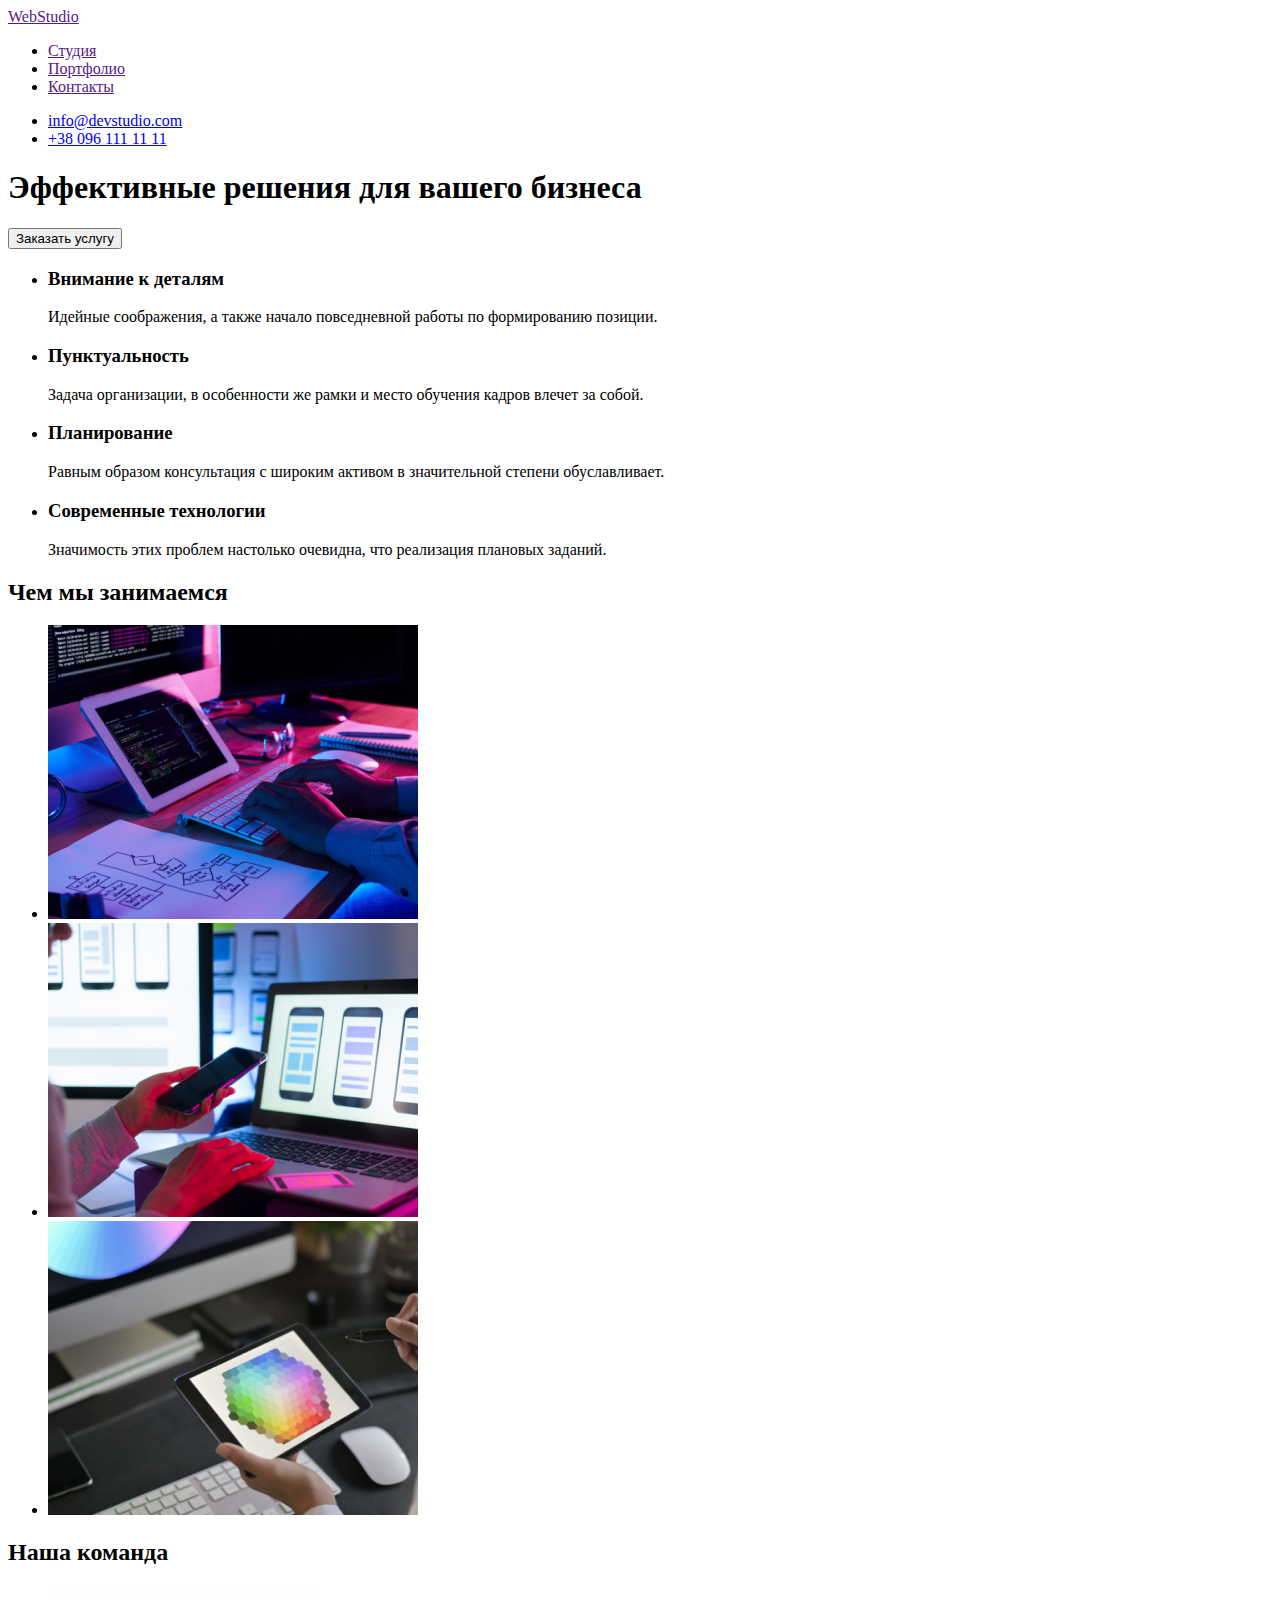
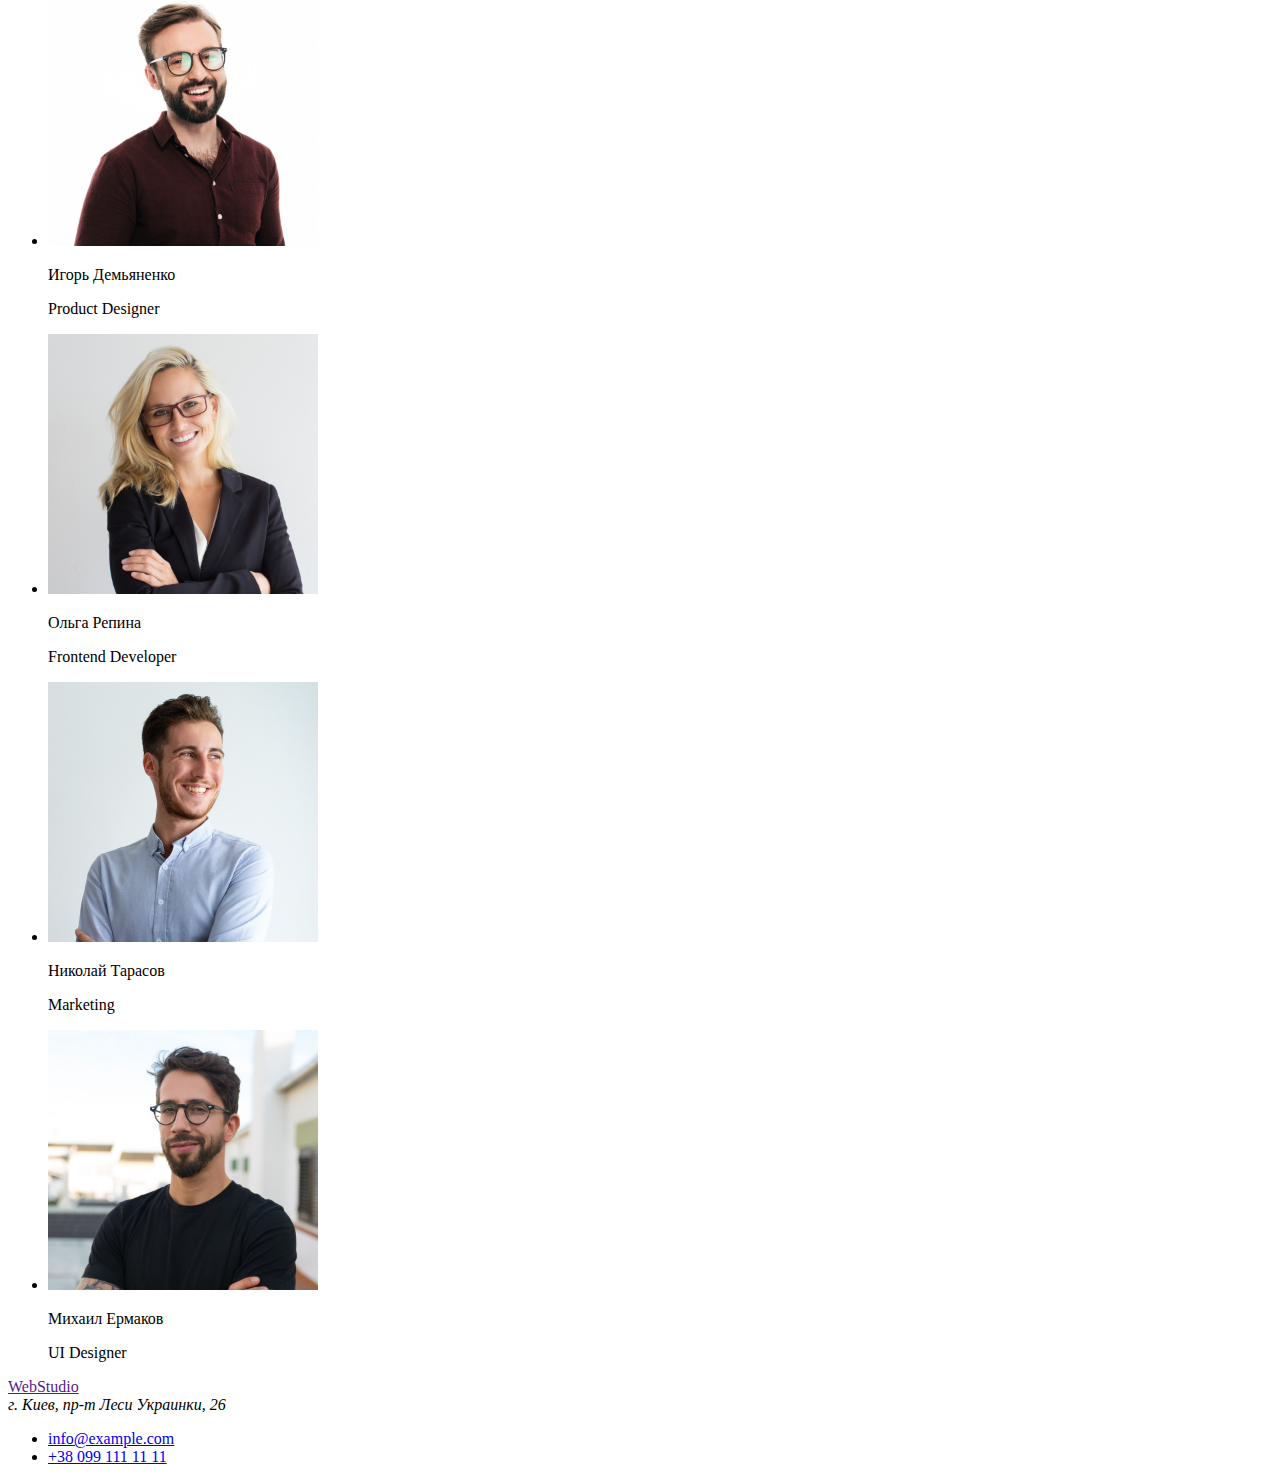
==== index.html @ aa366bfd "Initial commit" ====
<!DOCTYPE html>
<html lang="en">
<head>
    <meta charset="UTF-8">
    <meta http-equiv="X-UA-Compatible" content="IE=edge">
    <meta name="viewport" content="width=device-width, initial-scale=1.0">
    <title>Document</title>
</head>
<body>
    <header>
        <nav>
           <a href="">WebStudio</a>
           <ul>
            <li><a href="">Студия</a></li>
            <li><a href="">Портфолио</a></li>
            <li><a href="">Контакты</a></li>
           </ul> 
        </nav>
        <ul>
            <li><a href="mailto:info@devstudio.com">info@devstudio.com</a></li>
            <li><a href="tel:+38 096 111 11 11">+38 096 111 11 11</a></li>
        </ul>
    </header>
    <main>
        <section>
            <h1>Эффективные решения для вашего бизнеса</h1>
            <button type="button">Заказать услугу</button>
        </section>
        <section>
            <ul>
                <li>
                    <h3>Внимание к деталям</h3>
                    <p>Идейные соображения, а также начало повседневной работы по формированию позиции.</p>
                </li>
                <li>
                    <h3>Пунктуальность</h3>
                    <p>Задача организации, в особенности же рамки и место обучения кадров влечет за собой.</p>
                </li>
                <li>
                    <h3>Планирование</h3>
                    <p>Равным образом консультация с широким активом в значительной степени обуславливает.</p>
                </li>
                <li>
                    <h3>Современные технологии</h3>
                    <p>Значимость этих проблем настолько очевидна, что реализация плановых заданий.</p>
                </li>
            </ul>
        </section>
        <section>
            <h2>Чем мы занимаемся</h2>
            <ul>
                <li>
                    <img src="images\box 1.jpg"
                    alt="техника на столе "
                    width="370">
                </li>
                <li>
                    <img src="images\box 2.jpg"
                    alt="телефон в руке "
                    width="370">
                </li>
                <li>
                    <img src="images\box 3.jpg"
                    alt="Планшет в руках"
                    width="370">
                </li>
            </ul>
        </section>
        <section>
            <h2>Наша команда</h2>
            <ul>
                <li>
                    <img src="images\img.jpg"
                    alt="парень в красной рубашке"
                    width="270">
                    <p>Игорь Демьяненко</p>
                    <P>Product Designer</P>
                </li>
                <li>
                    <img src="images\img (1).jpg"
                    alt="портрет девушки"
                    width="270">
                    <p>Ольга Репина</p>
                    <p>Frontend Developer</p>
                </li>
                <li>
                    <img src="images\img (2).jpg"
                    alt="парень в белой рубашке"
                    width="270">
                    <p>Николай Тарасов</p>
                    <p>Marketing</p>
                </li>
                <li>
                    <img src="images\img (3).jpg"
                    alt="парень в черной футболке"
                    width="270">
                    <p>Михаил Ермаков</p>
                    <p>UI Designer</p>
                </li>
            </ul>
        </section>
    </main>
    <footer>
        <a href="">WebStudio</a>
        <address>г. Киев, пр-т Леси Украинки, 26</address>
        <ul>
            <li><a href="mailto:info@example.com">info@example.com</a></li>
            <li><a href="tel:+38 099 111 11 11">+38 099 111 11 11</a></li>
        </ul>

    </footer>
</body>
</html>
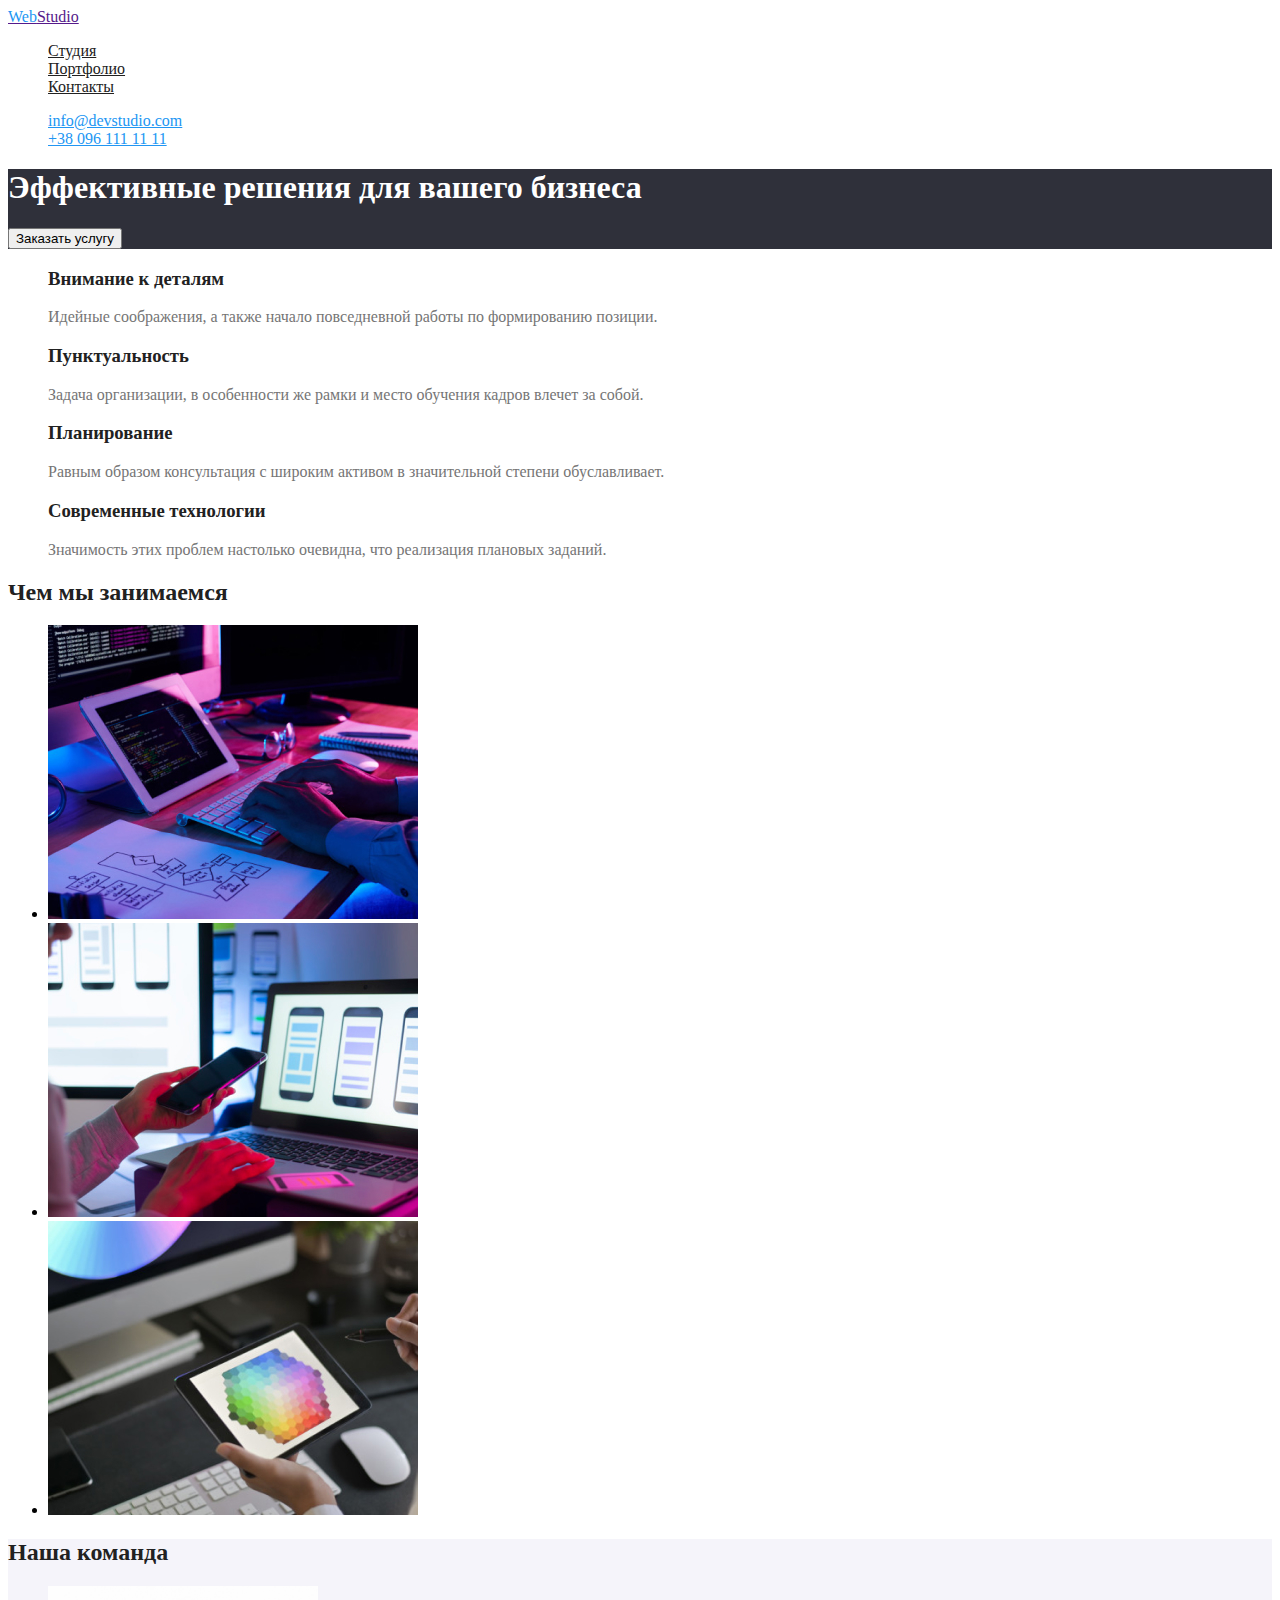
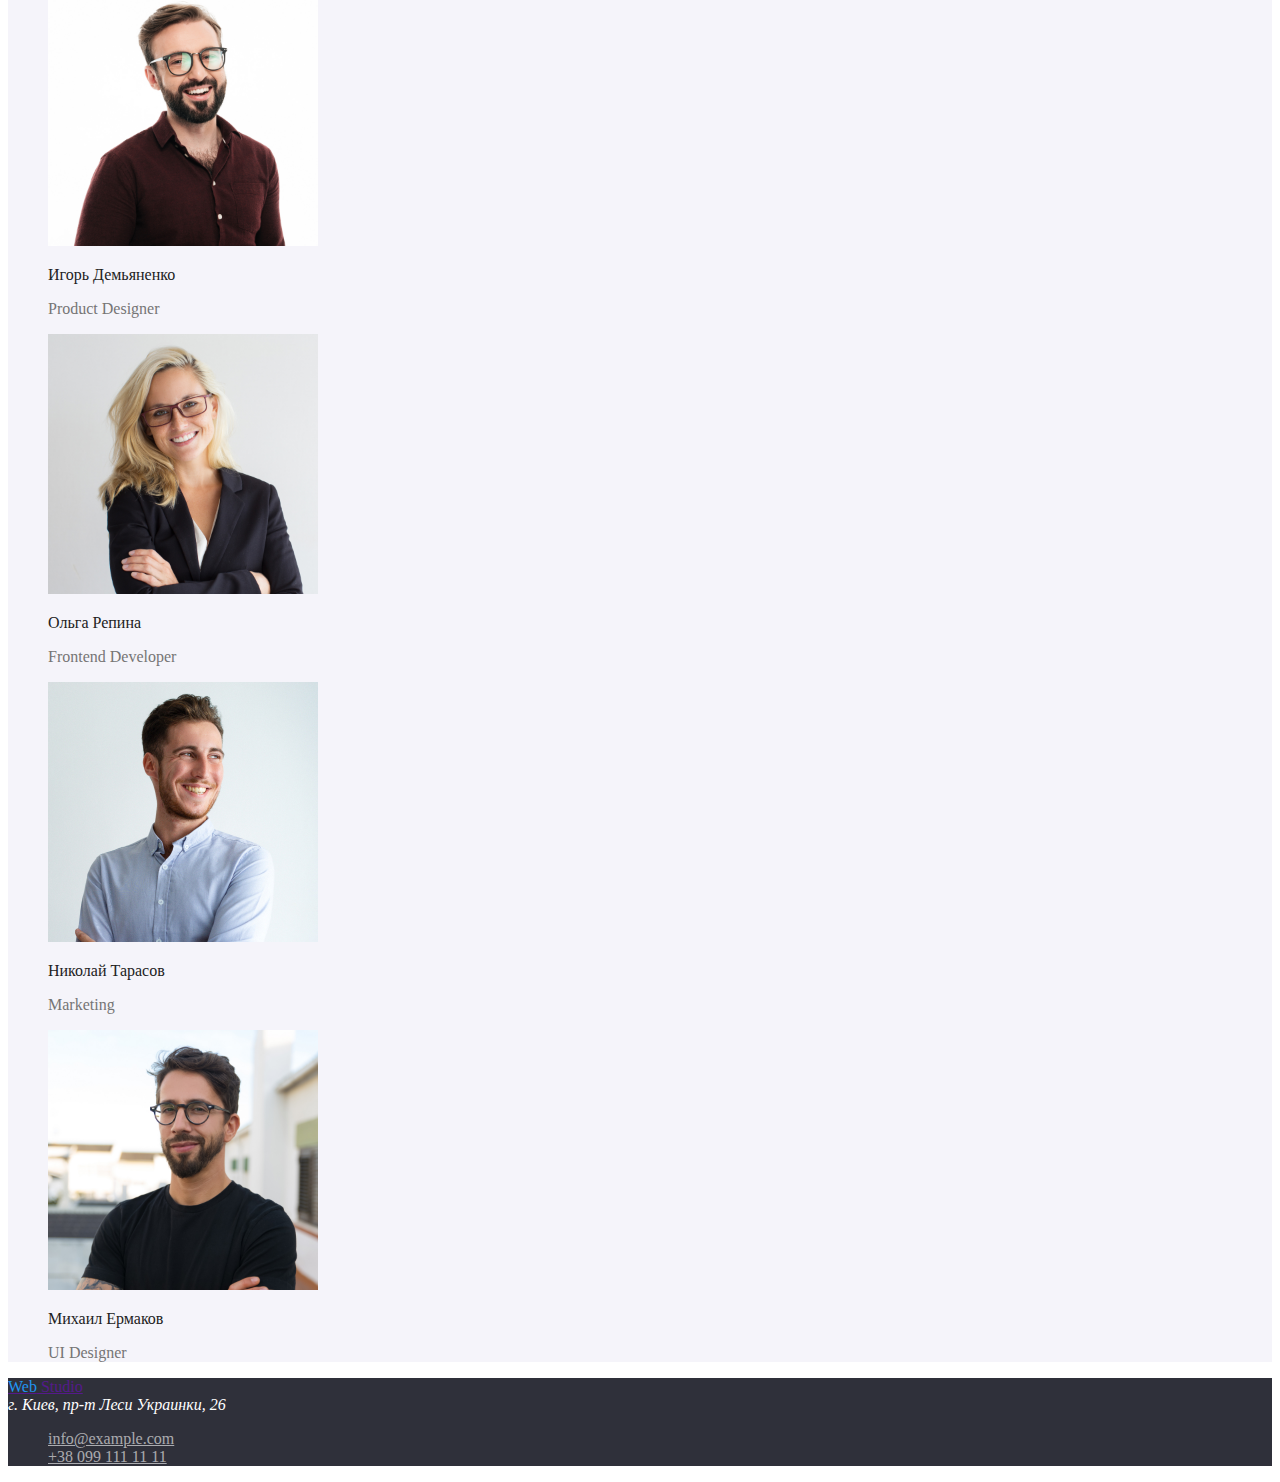
==== commit b10f0c69: "разметка цвета" ====
--- a/index.html
+++ b/index.html
@@ -5,49 +5,55 @@
     <meta http-equiv="X-UA-Compatible" content="IE=edge">
     <meta name="viewport" content="width=device-width, initial-scale=1.0">
     <title>Document</title>
+    <link rel="stylesheet" href="css\styles.css"/>
 </head>
 <body>
-    <header>
+    <header >
+        <!-- навигация страницы -->
         <nav>
-           <a href="">WebStudio</a>
-           <ul>
-            <li><a href="">Студия</a></li>
-            <li><a href="">Портфолио</a></li>
-            <li><a href="">Контакты</a></li>
+           <a href="" ><span class="logo">Web</span>Studio </a>
+           <ul class="site-nav list">
+               <li><a href="" class="link">Студия</a></li>
+               <li><a href="portfolio.html" class="link">Портфолио</a></li>
+               <li><a href="" class="link">Контакты</a></li>
            </ul> 
         </nav>
-        <ul>
-            <li><a href="mailto:info@devstudio.com">info@devstudio.com</a></li>
-            <li><a href="tel:+38 096 111 11 11">+38 096 111 11 11</a></li>
+        <!-- контакты -->
+        <ul class="contact-nav list">
+            <li><a href="mailto:info@devstudio.com" class="link">info@devstudio.com</a></li>
+            <li><a href="tel:+38 096 111 11 11" class="link">+38 096 111 11 11</a></li>
         </ul>
     </header>
     <main>
-        <section>
-            <h1>Эффективные решения для вашего бизнеса</h1>
+        <!-- герой -->
+        <section class="hero">
+            <h1 class="hero-title">Эффективные решения для вашего бизнеса</h1>
             <button type="button">Заказать услугу</button>
         </section>
+        <!-- qualities and skills -->
         <section>
-            <ul>
+            <ul class="list">
                 <li>
-                    <h3>Внимание к деталям</h3>
-                    <p>Идейные соображения, а также начало повседневной работы по формированию позиции.</p>
+                    <h3 class="details-title">Внимание к деталям</h3>
+                    <p class="details-text">Идейные соображения, а также начало повседневной работы по формированию позиции.</p>
                 </li>
                 <li>
-                    <h3>Пунктуальность</h3>
-                    <p>Задача организации, в особенности же рамки и место обучения кадров влечет за собой.</p>
+                    <h3 class="punctuality-title">Пунктуальность</h3>
+                    <p class="punctuality-text">Задача организации, в особенности же рамки и место обучения кадров влечет за собой.</p>
                 </li>
                 <li>
-                    <h3>Планирование</h3>
-                    <p>Равным образом консультация с широким активом в значительной степени обуславливает.</p>
+                    <h3 class="planning-title">Планирование</h3>
+                    <p class="planning-text">Равным образом консультация с широким активом в значительной степени обуславливает.</p>
                 </li>
                 <li>
-                    <h3>Современные технологии</h3>
-                    <p>Значимость этих проблем настолько очевидна, что реализация плановых заданий.</p>
+                    <h3 class="technologies-title">Современные технологии</h3>
+                    <p class="technologies-text">Значимость этих проблем настолько очевидна, что реализация плановых заданий.</p>
                 </li>
             </ul>
         </section>
+        <!-- Чем мы занимаемся -->
         <section>
-            <h2>Чем мы занимаемся</h2>
+            <h2 class="services-title">Чем мы занимаемся</h2>
             <ul>
                 <li>
                     <img src="images\box 1.jpg"
@@ -66,46 +72,48 @@
                 </li>
             </ul>
         </section>
-        <section>
-            <h2>Наша команда</h2>
-            <ul>
+        <!-- команда -->
+        <section class="team">
+            <h2 class="team-title">Наша команда</h2>
+            <ul class="list">
                 <li>
                     <img src="images\img.jpg"
                     alt="парень в красной рубашке"
                     width="270">
-                    <p>Игорь Демьяненко</p>
-                    <P>Product Designer</P>
+                    <p class="team-demyanenko">Игорь Демьяненко</p>
+                    <P class="team-demyanenko-position">Product Designer</P>
                 </li>
                 <li>
                     <img src="images\img (1).jpg"
                     alt="портрет девушки"
                     width="270">
-                    <p>Ольга Репина</p>
-                    <p>Frontend Developer</p>
+                    <p class="team-repin">Ольга Репина</p>
+                    <p class="team-repin-position">Frontend Developer</p>
                 </li>
                 <li>
                     <img src="images\img (2).jpg"
                     alt="парень в белой рубашке"
                     width="270">
-                    <p>Николай Тарасов</p>
-                    <p>Marketing</p>
+                    <p class="team-tarasov">Николай Тарасов</p>
+                    <p class="team-tarasov-position">Marketing</p>
                 </li>
                 <li>
                     <img src="images\img (3).jpg"
                     alt="парень в черной футболке"
                     width="270">
-                    <p>Михаил Ермаков</p>
-                    <p>UI Designer</p>
+                    <p class="team-ermakov">Михаил Ермаков</p>
+                    <p class="team-ermakov-position">UI Designer</p>
                 </li>
             </ul>
         </section>
     </main>
-    <footer>
-        <a href="">WebStudio</a>
-        <address>г. Киев, пр-т Леси Украинки, 26</address>
-        <ul>
-            <li><a href="mailto:info@example.com">info@example.com</a></li>
-            <li><a href="tel:+38 099 111 11 11">+38 099 111 11 11</a></li>
+    <!-- подвал -->
+    <footer class="footer">
+        <a href=""><span class="logo">Web</span> Studio</a>
+        <address class="address">г. Киев, пр-т Леси Украинки, 26</address>
+        <ul class="footer-contact list">
+            <li><a href="mailto:info@example.com" class="footer-contact-link">info@example.com</a></li>
+            <li><a href="tel:+38 099 111 11 11" class="footer-contact-link">+38 099 111 11 11</a></li>
         </ul>
 
     </footer>
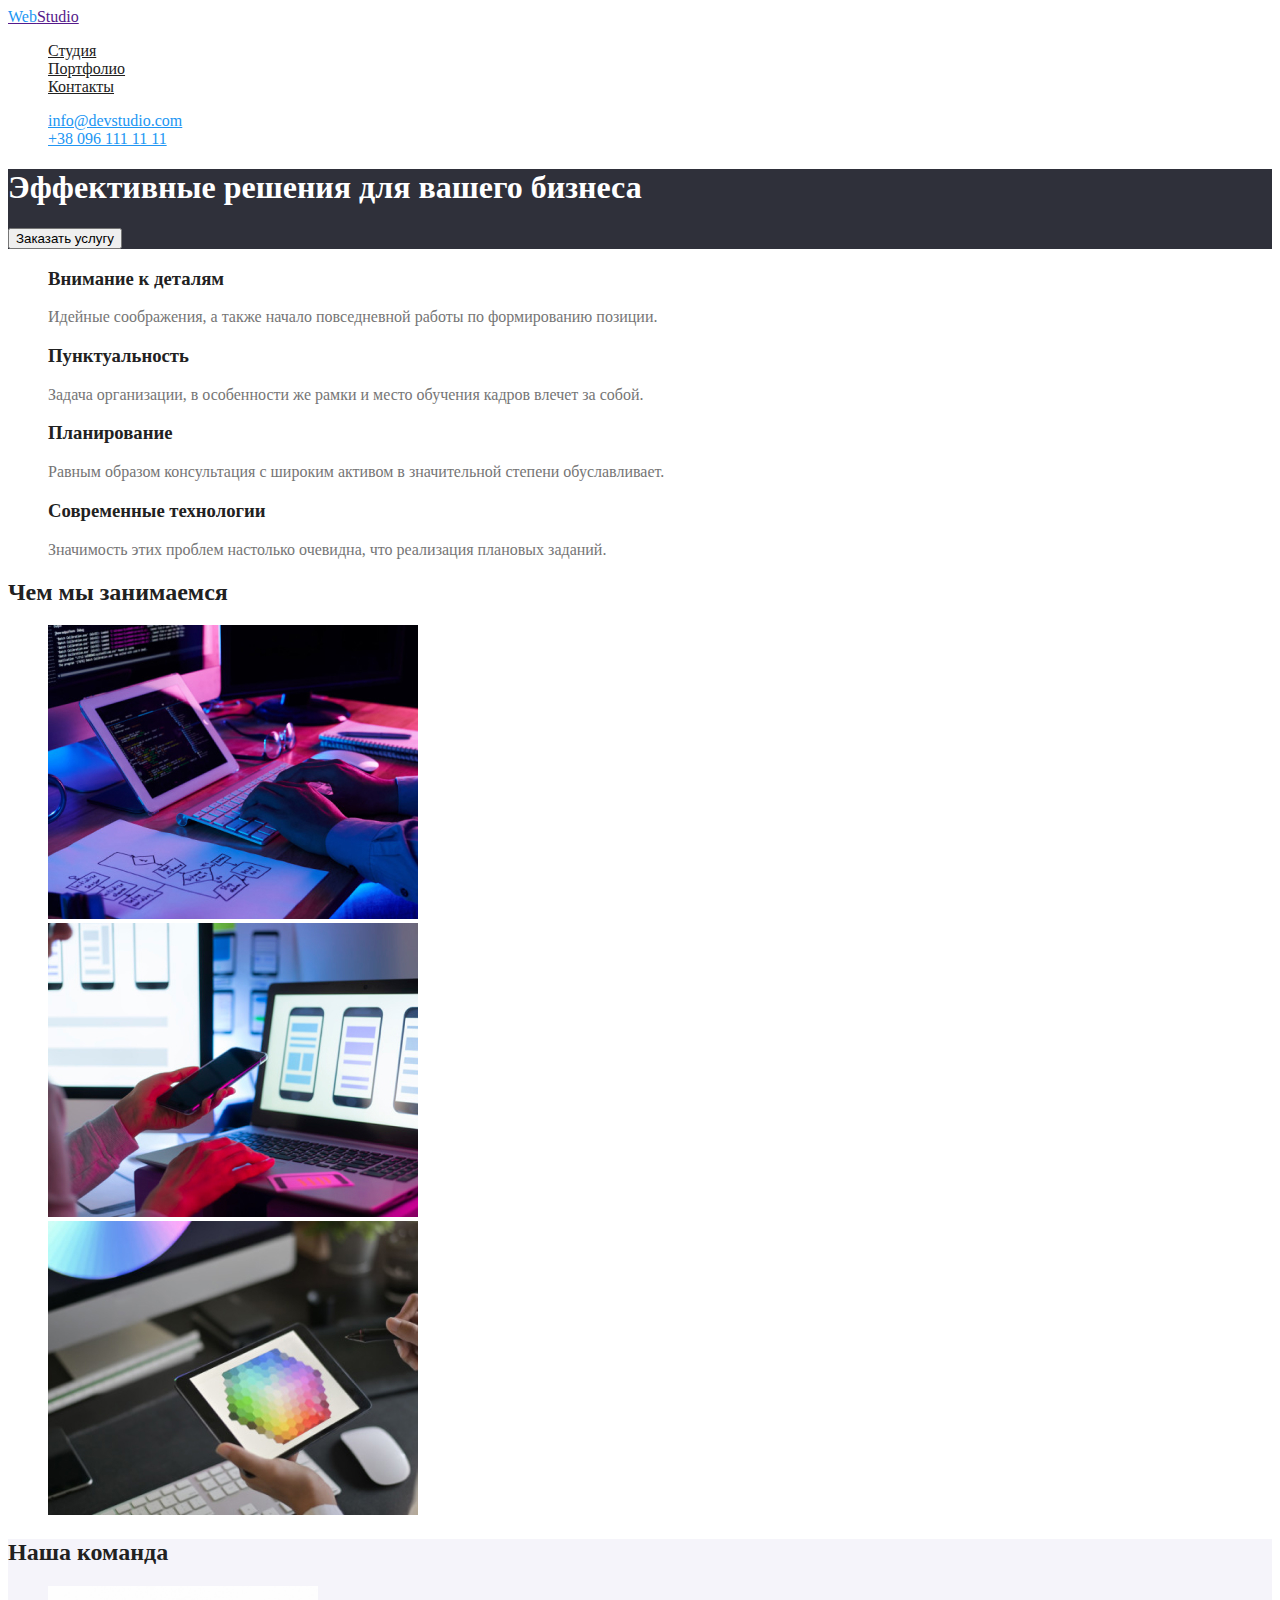
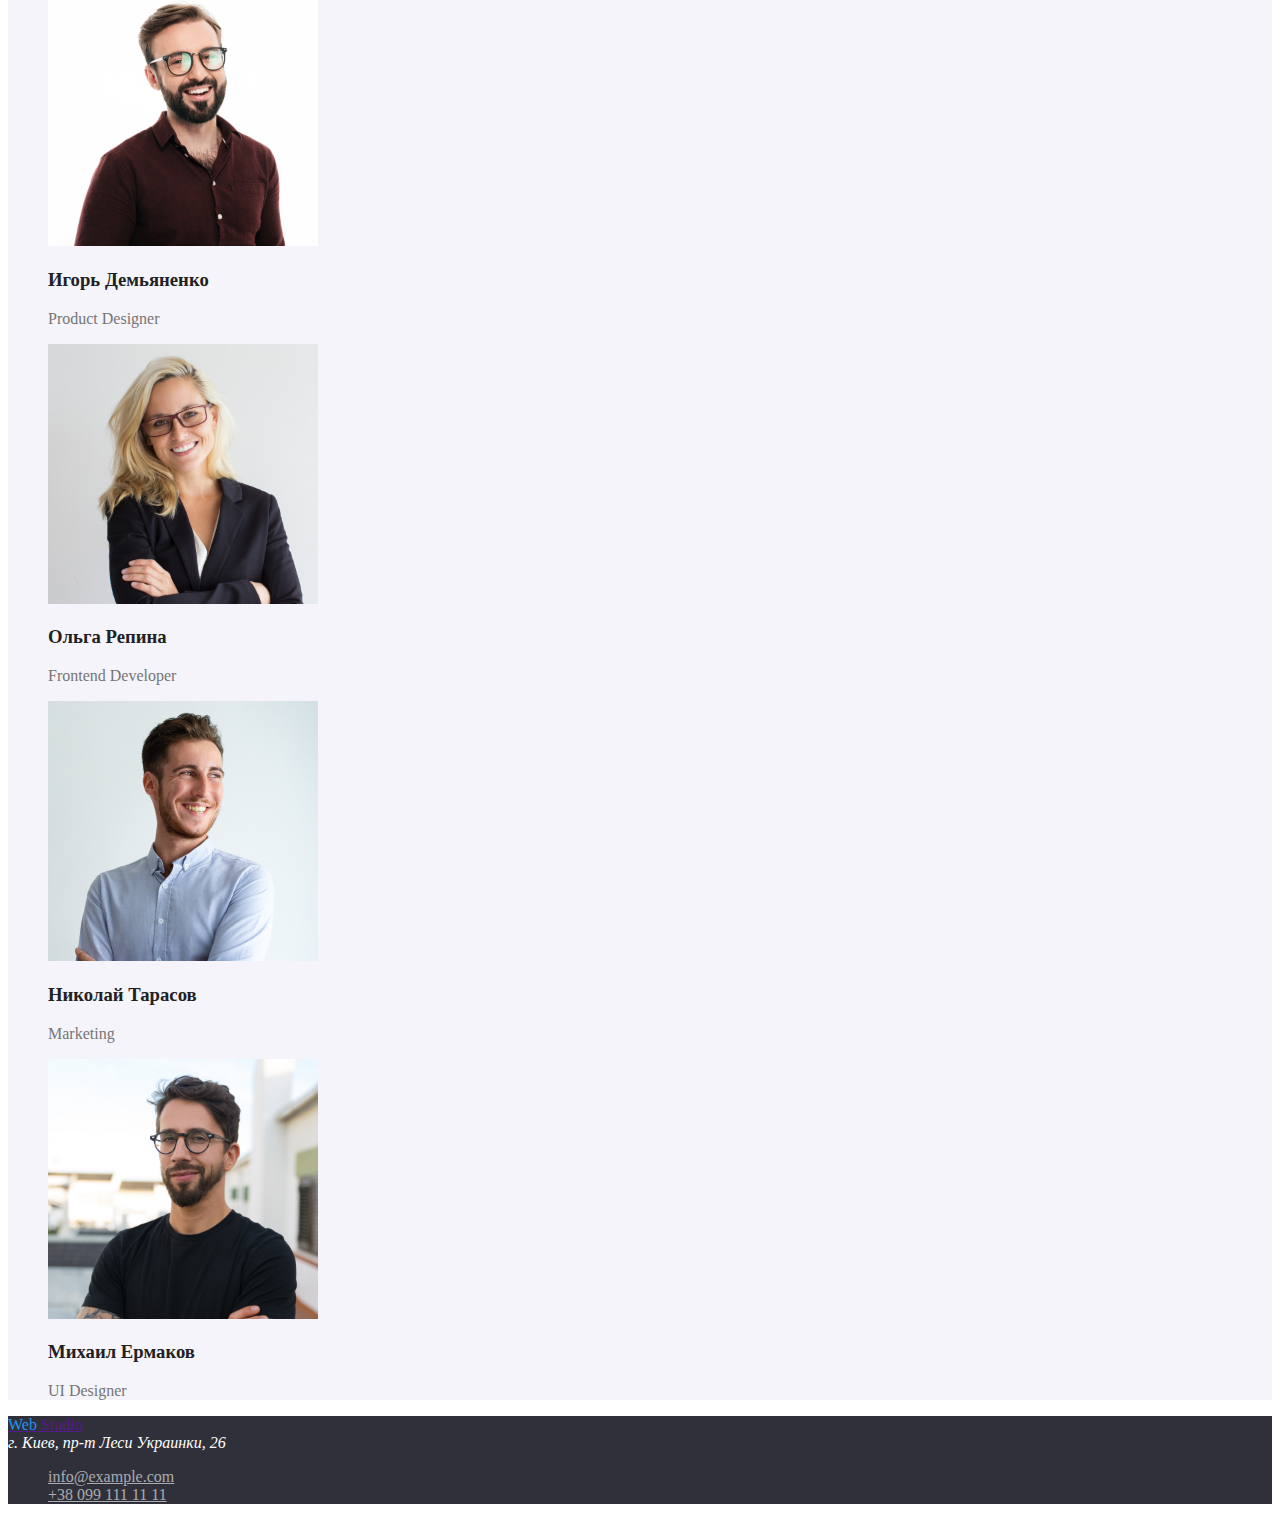
==== commit b335bd63: "доработка" ====
--- a/index.html
+++ b/index.html
@@ -5,7 +5,7 @@
     <meta http-equiv="X-UA-Compatible" content="IE=edge">
     <meta name="viewport" content="width=device-width, initial-scale=1.0">
     <title>Document</title>
-    <link rel="stylesheet" href="css\styles.css"/>
+    <link rel="stylesheet" href="./css/styles.css"/>
 </head>
 <body>
     <header >
@@ -14,7 +14,7 @@
            <a href="" ><span class="logo">Web</span>Studio </a>
            <ul class="site-nav list">
                <li><a href="" class="link">Студия</a></li>
-               <li><a href="portfolio.html" class="link">Портфолио</a></li>
+               <li><a href="./portfolio.html" class="link">Портфолио</a></li>
                <li><a href="" class="link">Контакты</a></li>
            </ul> 
         </nav>
@@ -54,7 +54,7 @@
         <!-- Чем мы занимаемся -->
         <section>
             <h2 class="services-title">Чем мы занимаемся</h2>
-            <ul>
+            <ul class="list">
                 <li>
                     <img src="images\box 1.jpg"
                     alt="техника на столе "
@@ -80,28 +80,28 @@
                     <img src="images\img.jpg"
                     alt="парень в красной рубашке"
                     width="270">
-                    <p class="team-demyanenko">Игорь Демьяненко</p>
+                    <h3 class="team-demyanenko">Игорь Демьяненко</h3>
                     <P class="team-demyanenko-position">Product Designer</P>
                 </li>
                 <li>
                     <img src="images\img (1).jpg"
                     alt="портрет девушки"
                     width="270">
-                    <p class="team-repin">Ольга Репина</p>
+                    <h3 class="team-repin">Ольга Репина</h3>
                     <p class="team-repin-position">Frontend Developer</p>
                 </li>
                 <li>
                     <img src="images\img (2).jpg"
                     alt="парень в белой рубашке"
                     width="270">
-                    <p class="team-tarasov">Николай Тарасов</p>
+                    <h3 class="team-tarasov">Николай Тарасов</h3>
                     <p class="team-tarasov-position">Marketing</p>
                 </li>
                 <li>
                     <img src="images\img (3).jpg"
                     alt="парень в черной футболке"
                     width="270">
-                    <p class="team-ermakov">Михаил Ермаков</p>
+                    <h3 class="team-ermakov">Михаил Ермаков</h3>
                     <p class="team-ermakov-position">UI Designer</p>
                 </li>
             </ul>
--- a/css/styles.css
+++ b/css/styles.css
@@ -0,0 +1,136 @@
+:root{
+    --main-background-color:#ffffff;
+    --header-footer-background-color :#2f303a;
+    --secondary-background-color:#f5f4fa;
+    --primary-text-color:#757575;
+    --heading-main-color:#212121;
+    --link-color:#2196f3;
+    --footer-contact-color:rgba(255, 255, 255, 0.6);
+}
+
+
+.list{
+    list-style: none;
+}
+body{
+    background-color:var(--main-background-color);
+}
+/* шапка */
+.logo{
+    color:var(--link-color);
+}
+/* навигация */
+.site-nav .link{
+   color:var(--heading-main-color);
+}
+.site-nav .link:hover,
+.site-nav .link:focus{
+    color:var(--link-color);
+}
+
+/* контакты */
+.contact-nav .link{
+    color:var(--link-color);
+}
+.contact-nav .link:hover,
+.contact-nav .link:focus{
+    color:var(--heading-main-color);
+}
+/* hero */
+.hero{
+    background:var(--header-footer-background-color);
+}
+.hero-title{
+    color:var(--main-background-color);
+}
+/* qualities and skills */
+.details-title{
+    color:var(--heading-main-color);
+
+}
+.details-text{
+    color:var(--primary-text-color);
+}
+/* punctuality */
+.punctuality-title{
+    color:var(--heading-main-color);
+
+}
+.punctuality-text{
+    color: var(--primary-text-color);
+}
+/* planning */
+.planning-title{
+    color:var(--heading-main-color);
+
+}
+.planning-text{
+    color:var(--primary-text-color);
+}
+/* technologies */
+.technologies-title{
+    color:var(--heading-main-color);
+
+}
+.technologies-text{
+    color:var(--primary-text-color);
+}
+/* Чем мы занимаемс */
+.services-title{
+    color:var(--heading-main-color);
+}
+/* команда */
+.team{
+    background:var(--secondary-background-color);
+}
+.team-title{
+    color:var(--heading-main-color);
+}
+.team-demyanenko{
+    color:var(--heading-main-color);
+}
+.team-demyanenko-position{
+    color:var(--primary-text-color);
+}
+.team-repin{
+    color:var(--heading-main-color);
+}
+.team-repin-position{
+    color:var(--primary-text-color);
+}
+.team-tarasov{
+    color:var(--heading-main-color);
+}
+.team-tarasov-position{
+    color:var(--primary-text-color);
+}
+.team-ermakov{
+    color:var(--heading-main-color);
+}
+.team-ermakov-position{
+    color:var(--primary-text-color);
+}
+/* footer */
+.footer{
+    background:var(--header-footer-background-color);
+}
+.address{
+    color:var(--main-background-color);
+}
+.footer-contact-link{
+    color:var(--footer-contact-color);
+}
+/* разделы портфолио  */
+.portfolio{
+    color:var(--heading-main-color);   
+}
+.portfolio .button:hover,
+.portfolio .button:focus{
+    color:var(--main-background-color);
+}
+.portfolio-title{
+    color:var(--heading-main-color);
+}
+.portfolio-text{
+    color:var(--primary-text-color);
+}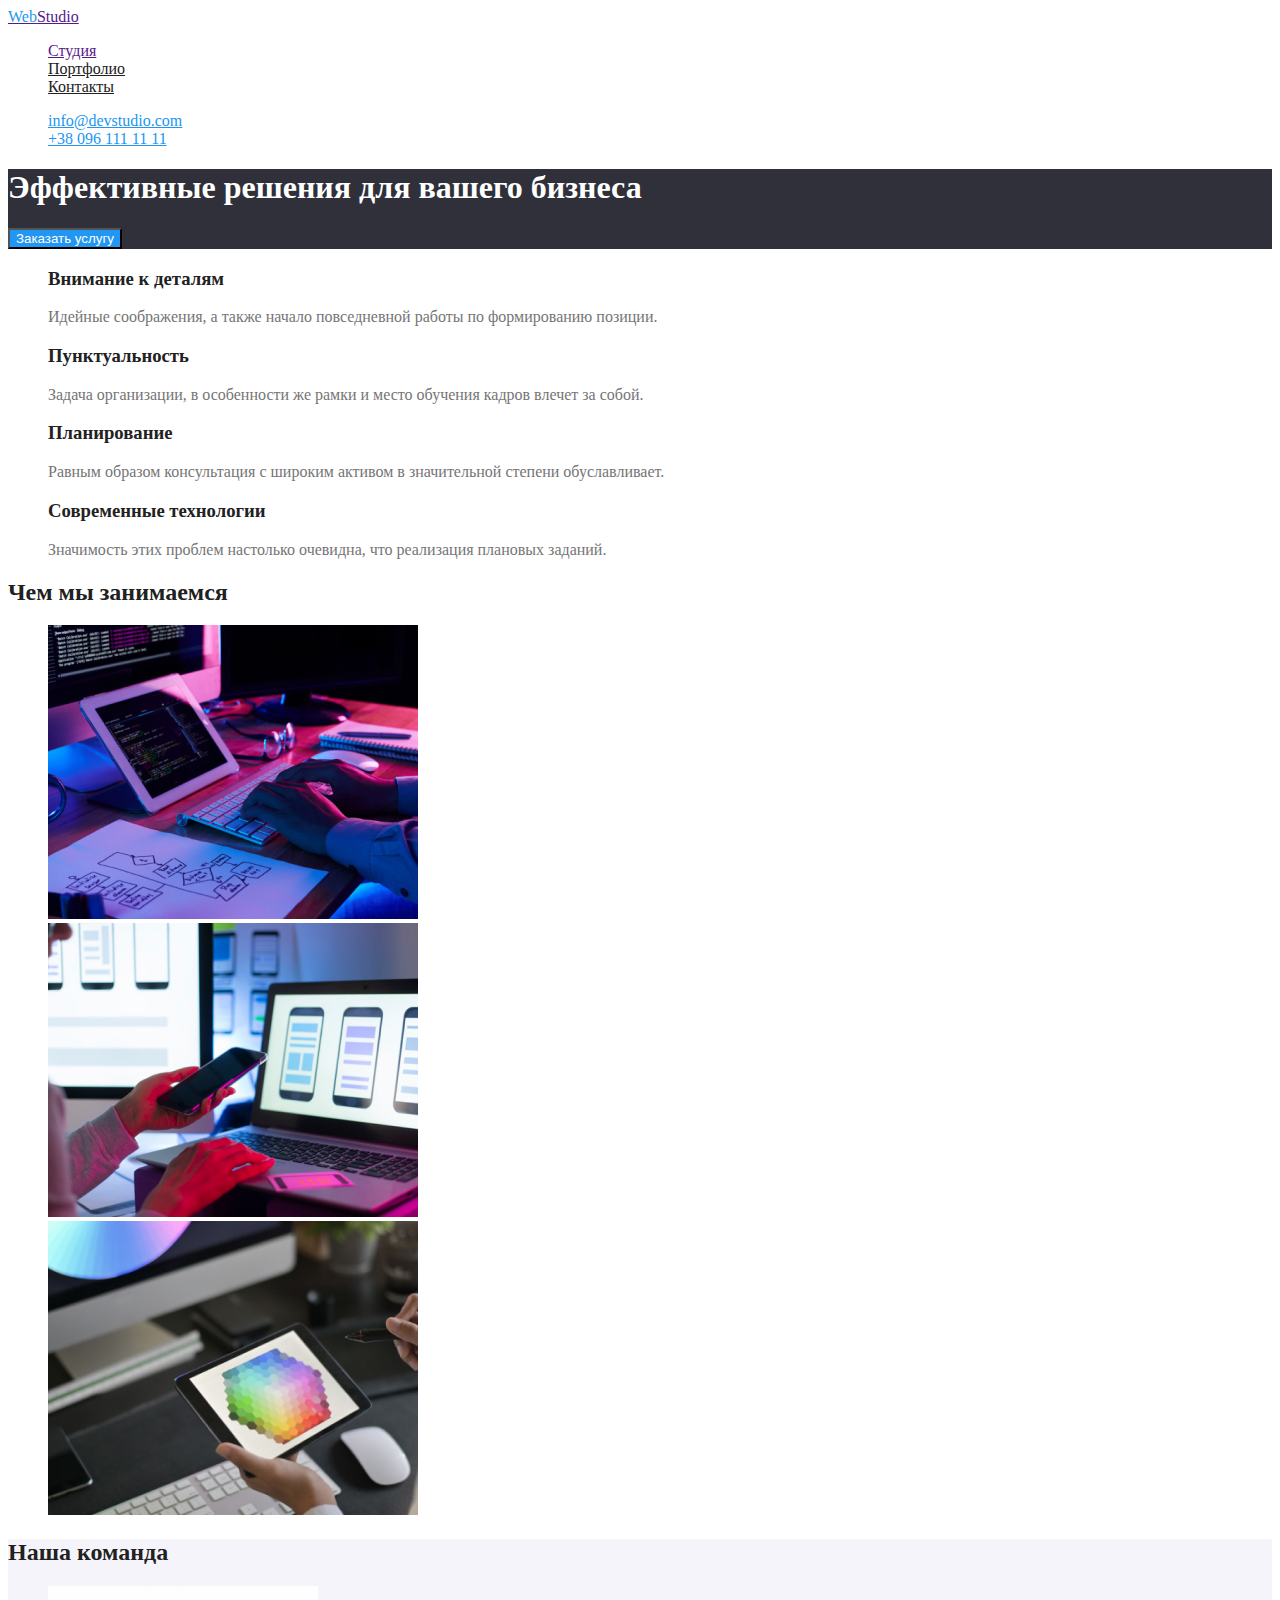
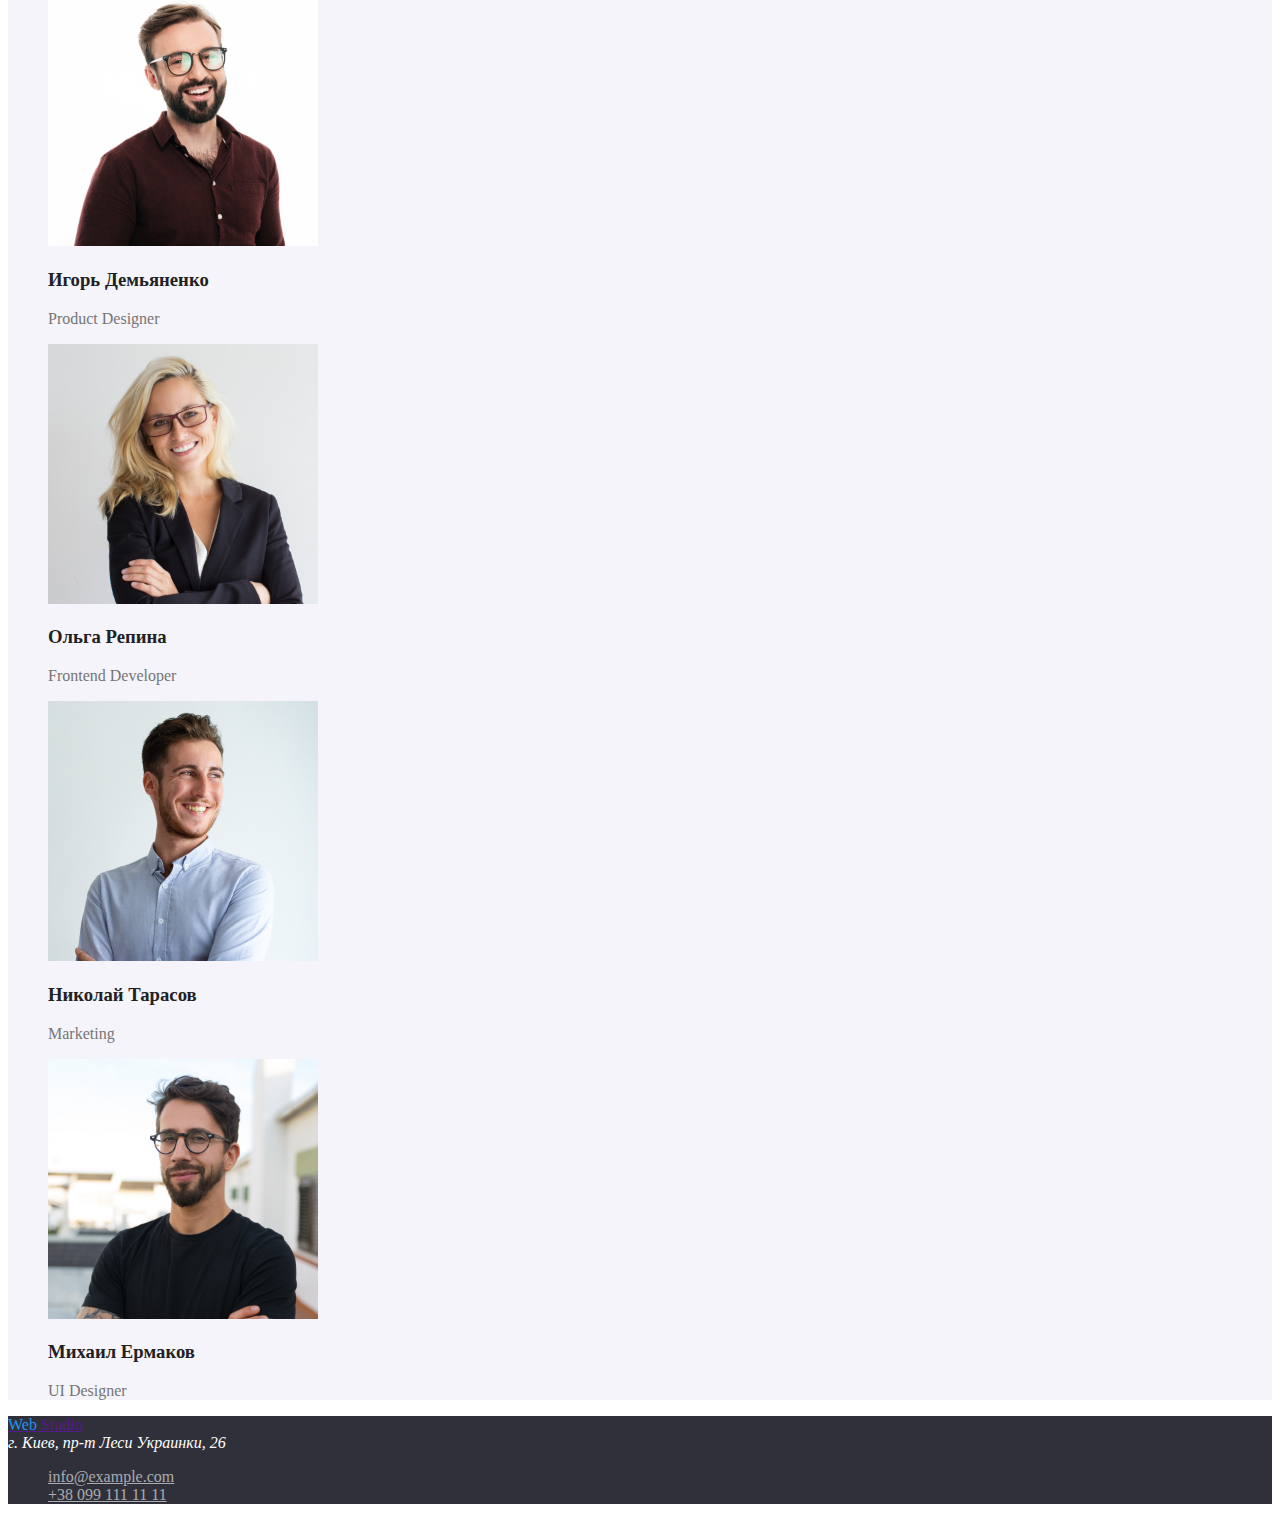
==== commit 50adfe09: "закончил разметку цвета" ====
--- a/index.html
+++ b/index.html
@@ -13,7 +13,7 @@
         <nav>
            <a href="" ><span class="logo">Web</span>Studio </a>
            <ul class="site-nav list">
-               <li><a href="" class="link">Студия</a></li>
+               <li><a href="" class="link-current">Студия</a></li>
                <li><a href="./portfolio.html" class="link">Портфолио</a></li>
                <li><a href="" class="link">Контакты</a></li>
            </ul> 
@@ -28,7 +28,7 @@
         <!-- герой -->
         <section class="hero">
             <h1 class="hero-title">Эффективные решения для вашего бизнеса</h1>
-            <button type="button">Заказать услугу</button>
+            <button type="button" class="button">Заказать услугу</button>
         </section>
         <!-- qualities and skills -->
         <section>
@@ -56,17 +56,17 @@
             <h2 class="services-title">Чем мы занимаемся</h2>
             <ul class="list">
                 <li>
-                    <img src="images\box 1.jpg"
+                    <img src="./images/box 1.jpg"
                     alt="техника на столе "
                     width="370">
                 </li>
                 <li>
-                    <img src="images\box 2.jpg"
+                    <img src="./images/box 2.jpg"
                     alt="телефон в руке "
                     width="370">
                 </li>
                 <li>
-                    <img src="images\box 3.jpg"
+                    <img src="./images/box 3.jpg"
                     alt="Планшет в руках"
                     width="370">
                 </li>
@@ -77,28 +77,28 @@
             <h2 class="team-title">Наша команда</h2>
             <ul class="list">
                 <li>
-                    <img src="images\img.jpg"
+                    <img src="./images/img.jpg"
                     alt="парень в красной рубашке"
                     width="270">
                     <h3 class="team-demyanenko">Игорь Демьяненко</h3>
                     <P class="team-demyanenko-position">Product Designer</P>
                 </li>
                 <li>
-                    <img src="images\img (1).jpg"
+                    <img src="./images/img (1).jpg"
                     alt="портрет девушки"
                     width="270">
                     <h3 class="team-repin">Ольга Репина</h3>
                     <p class="team-repin-position">Frontend Developer</p>
                 </li>
                 <li>
-                    <img src="images\img (2).jpg"
+                    <img src="./images/img (2).jpg"
                     alt="парень в белой рубашке"
                     width="270">
                     <h3 class="team-tarasov">Николай Тарасов</h3>
                     <p class="team-tarasov-position">Marketing</p>
                 </li>
                 <li>
-                    <img src="images\img (3).jpg"
+                    <img src="./images/img (3).jpg"
                     alt="парень в черной футболке"
                     width="270">
                     <h3 class="team-ermakov">Михаил Ермаков</h3>
--- a/css/styles.css
+++ b/css/styles.css
@@ -15,11 +15,13 @@
 body{
     background-color:var(--main-background-color);
 }
-/* шапка */
+
+/* logo */
 .logo{
     color:var(--link-color);
 }
-/* навигация */
+
+/* site-nav */
 .site-nav .link{
    color:var(--heading-main-color);
 }
@@ -27,8 +29,12 @@
 .site-nav .link:focus{
     color:var(--link-color);
 }
+.site-nav .link .current{
+    color: var(--link-color);
+}
 
-/* контакты */
+
+/* contact-nav */
 .contact-nav .link{
     color:var(--link-color);
 }
@@ -36,12 +42,17 @@
 .contact-nav .link:focus{
     color:var(--heading-main-color);
 }
+
 /* hero */
 .hero{
     background:var(--header-footer-background-color);
 }
 .hero-title{
     color:var(--main-background-color);
+}
+.button{
+    color: var(--main-background-color);
+    background-color: var(--link-color);
 }
 /* qualities and skills */
 .details-title{
@@ -75,11 +86,11 @@
 .technologies-text{
     color:var(--primary-text-color);
 }
-/* Чем мы занимаемс */
+/* services-title */
 .services-title{
     color:var(--heading-main-color);
 }
-/* команда */
+/* team */
 .team{
     background:var(--secondary-background-color);
 }
@@ -120,7 +131,7 @@
 .footer-contact-link{
     color:var(--footer-contact-color);
 }
-/* разделы портфолио  */
+/* portfolio */
 .portfolio{
     color:var(--heading-main-color);   
 }
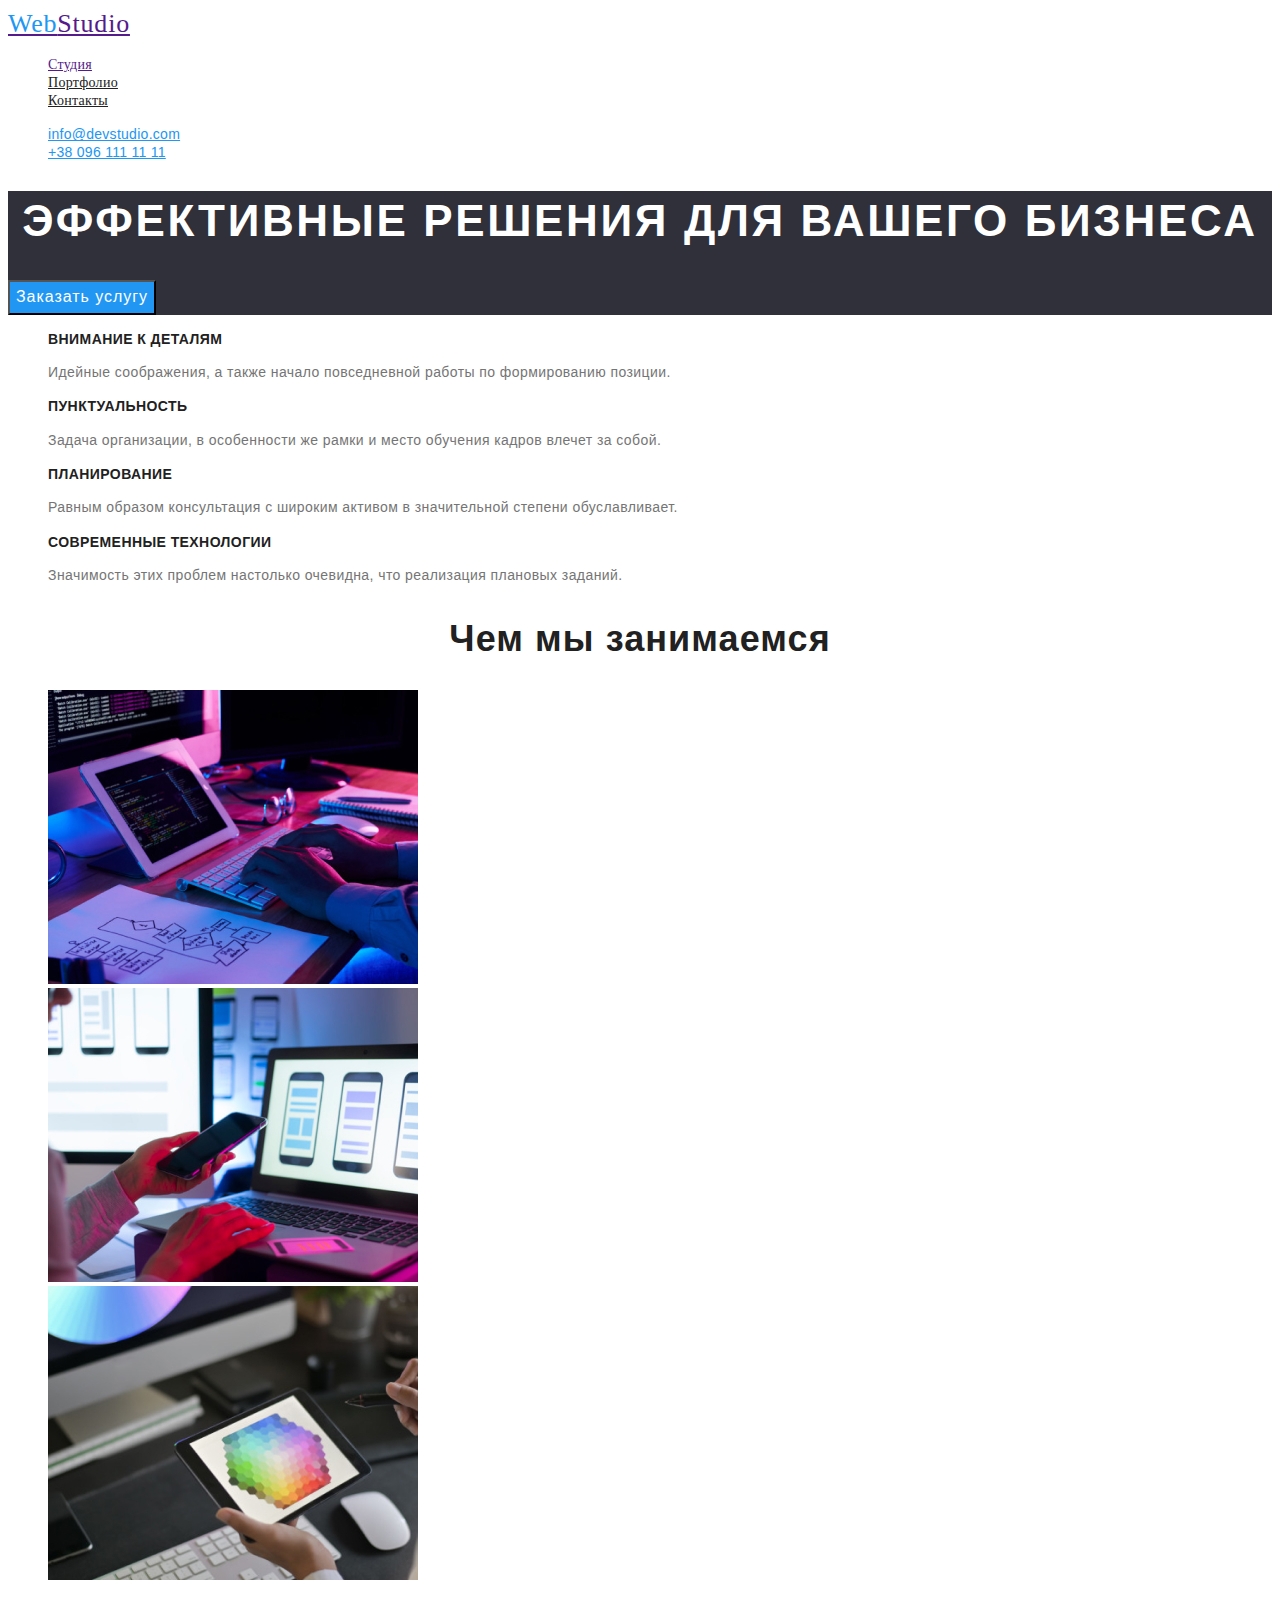
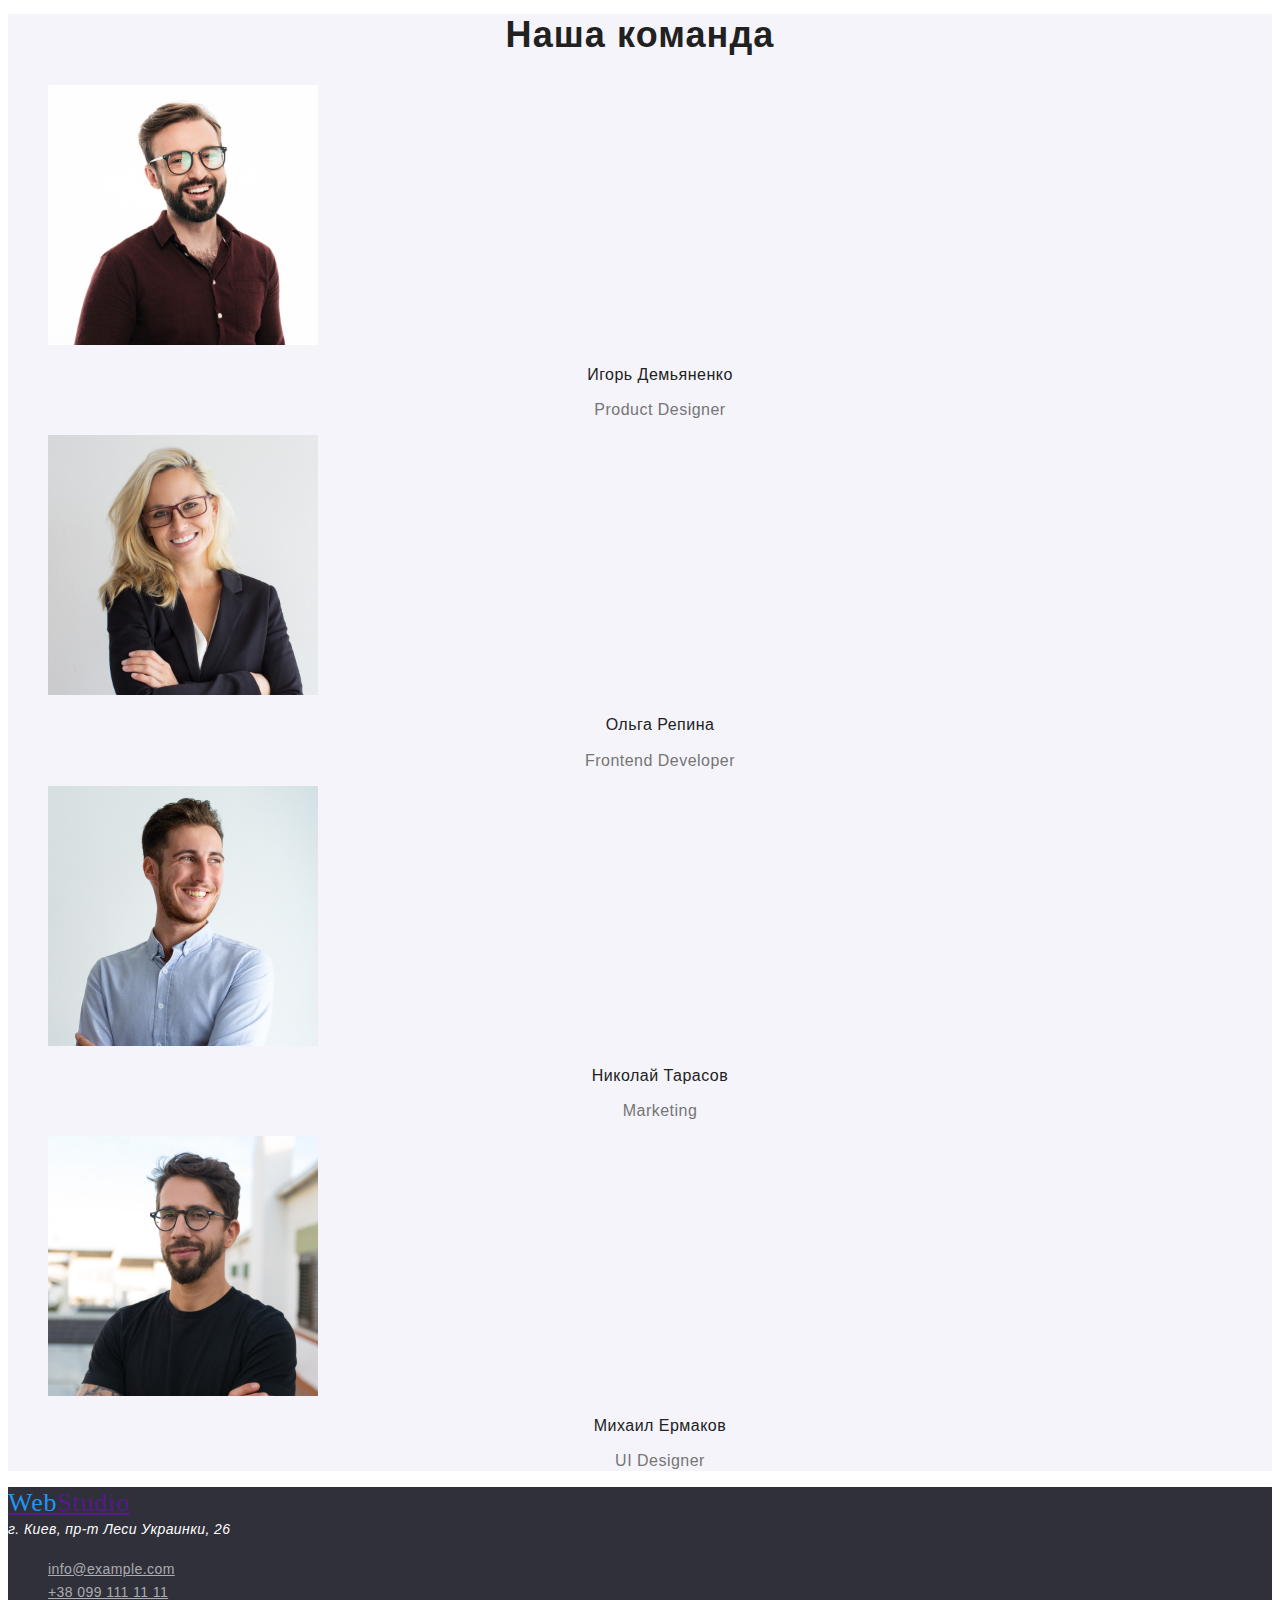
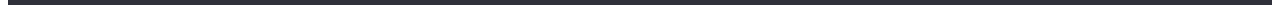
==== commit ae4abf05: "внесли разметку текста" ====
--- a/index.html
+++ b/index.html
@@ -5,13 +5,15 @@
     <meta http-equiv="X-UA-Compatible" content="IE=edge">
     <meta name="viewport" content="width=device-width, initial-scale=1.0">
     <title>Document</title>
+    <link href="https://fonts.google.com/share?selection.family=Raleway:wght@700%7CRoboto:wght@400;500;700;900"
+          rel="stylesheet"/>
     <link rel="stylesheet" href="./css/styles.css"/>
 </head>
 <body>
     <header >
         <!-- навигация страницы -->
         <nav>
-           <a href="" ><span class="logo">Web</span>Studio </a>
+           <a href="" class="logo" ><span class="logo-web">Web</span>Studio </a>
            <ul class="site-nav list">
                <li><a href="" class="link-current">Студия</a></li>
                <li><a href="./portfolio.html" class="link">Портфолио</a></li>
@@ -28,7 +30,7 @@
         <!-- герой -->
         <section class="hero">
             <h1 class="hero-title">Эффективные решения для вашего бизнеса</h1>
-            <button type="button" class="button">Заказать услугу</button>
+            <button type="button" class="hero-button">Заказать услугу</button>
         </section>
         <!-- qualities and skills -->
         <section>
@@ -109,7 +111,7 @@
     </main>
     <!-- подвал -->
     <footer class="footer">
-        <a href=""><span class="logo">Web</span> Studio</a>
+        <a href="" class="logo" ><span class="logo-web">Web</span>Studio </a>
         <address class="address">г. Киев, пр-т Леси Украинки, 26</address>
         <ul class="footer-contact list">
             <li><a href="mailto:info@example.com" class="footer-contact-link">info@example.com</a></li>
--- a/css/styles.css
+++ b/css/styles.css
@@ -14,16 +14,30 @@
 }
 body{
     background-color:var(--main-background-color);
+    font-family:Roboto, sans-serif;
+    
 }
 
 /* logo */
 .logo{
+    font-family: Raleway;
+    font-size: 26px;
+    line-height:1.2;
+    letter-spacing: 0.03em;
+}
+
+.logo-web{
     color:var(--link-color);
 }
 
 /* site-nav */
 .site-nav .link{
    color:var(--heading-main-color);
+   font-family: Roboto;
+   font-weight: 500;
+   font-size: 14px;
+   line-height: 1.15;
+   letter-spacing: 0.02em;
 }
 .site-nav .link:hover,
 .site-nav .link:focus{
@@ -31,12 +45,26 @@
 }
 .site-nav .link .current{
     color: var(--link-color);
+    
+}
+.link-current{
+    font-family: Roboto;
+    font-weight: 500;
+    font-size: 14px;
+    line-height: 1.15;
+    letter-spacing: 0.02em;
+
 }
 
 
 /* contact-nav */
 .contact-nav .link{
     color:var(--link-color);
+    font-weight: 500;
+    font-size: 14px;
+    line-height: 1.15;
+    letter-spacing: 0.02em;
+
 }
 .contact-nav .link:hover,
 .contact-nav .link:focus{
@@ -49,46 +77,92 @@
 }
 .hero-title{
     color:var(--main-background-color);
-}
-.button{
+    font-weight: 900;
+    font-size: 44px;
+    line-height:1.35;
+    text-align: center;
+    letter-spacing: 0.06em;
+    text-transform: uppercase;
+}
+.hero-button{
     color: var(--main-background-color);
     background-color: var(--link-color);
+    font-size: 16px;
+    line-height: 1.8;
+    display: flex;
+    align-items: center;
+    text-align: center;
+    letter-spacing: 0.06em;
+    cursor: pointer;
+
 }
 /* qualities and skills */
 .details-title{
     color:var(--heading-main-color);
+    font-size: 14px;
+    line-height: 1.15;
+    letter-spacing: 0.03em;
+    text-transform: uppercase;
 
 }
 .details-text{
     color:var(--primary-text-color);
+    font-size: 14px; 
+    line-height: 1.7;
+    letter-spacing: 0.03em;
 }
 /* punctuality */
 .punctuality-title{
     color:var(--heading-main-color);
+    font-size: 14px;
+    line-height: 1.15;
+    letter-spacing: 0.03em;
+    text-transform: uppercase;
 
 }
 .punctuality-text{
     color: var(--primary-text-color);
+    font-size: 14px; 
+    line-height: 1.7;
+    letter-spacing: 0.03em;
 }
 /* planning */
 .planning-title{
     color:var(--heading-main-color);
+    font-size: 14px;
+    line-height: 1.15;
+    letter-spacing: 0.03em;
+    text-transform: uppercase;
 
 }
 .planning-text{
     color:var(--primary-text-color);
+    font-size: 14px; 
+    line-height: 1.7;
+    letter-spacing: 0.03em;
 }
 /* technologies */
 .technologies-title{
     color:var(--heading-main-color);
+    font-size: 14px;
+    line-height: 1.15;
+    letter-spacing: 0.03em;
+    text-transform: uppercase;
 
 }
 .technologies-text{
     color:var(--primary-text-color);
+    font-size: 14px; 
+    line-height: 1.7;
+    letter-spacing: 0.03em;
 }
 /* services-title */
 .services-title{
     color:var(--heading-main-color);
+    font-size: 36px;
+    line-height: 42px;
+    text-align: center;
+    letter-spacing: 0.03em;
 }
 /* team */
 .team{
@@ -96,30 +170,69 @@
 }
 .team-title{
     color:var(--heading-main-color);
+    font-size: 36px;
+    line-height: 1.15;
+    text-align: center;
+    letter-spacing: 0.03em;
 }
 .team-demyanenko{
     color:var(--heading-main-color);
+    font-weight: 500;
+    font-size: 16px;
+    line-height: 1.2;
+    text-align: center;
+    letter-spacing: 0.03em;
 }
 .team-demyanenko-position{
     color:var(--primary-text-color);
+    font-size: 16px;
+    line-height: 1.2;
+    text-align: center;
+    letter-spacing: 0.03em;
 }
 .team-repin{
     color:var(--heading-main-color);
+    font-weight: 500;
+    font-size: 16px;
+    line-height: 1.2;
+    text-align: center;
+    letter-spacing: 0.03em;
 }
 .team-repin-position{
     color:var(--primary-text-color);
+    font-size: 16px;
+    line-height: 1.2;
+    text-align: center;
+    letter-spacing: 0.03em;
 }
 .team-tarasov{
     color:var(--heading-main-color);
+    font-weight: 500;
+    font-size: 16px;
+    line-height: 1.2;
+    text-align: center;
+    letter-spacing: 0.03em;
 }
 .team-tarasov-position{
     color:var(--primary-text-color);
+    font-size: 16px;
+    line-height: 1.2;
+    text-align: center;
+    letter-spacing: 0.03em;
 }
 .team-ermakov{
-    color:var(--heading-main-color);
+    color:var(--heading-main-color);font-weight: 500;
+    font-size: 16px;
+    line-height: 1.2;
+    text-align: center;
+    letter-spacing: 0.03em;
 }
 .team-ermakov-position{
     color:var(--primary-text-color);
+    font-size: 16px;
+    line-height: 1.2;
+    text-align: center;
+    letter-spacing: 0.03em;
 }
 /* footer */
 .footer{
@@ -127,21 +240,45 @@
 }
 .address{
     color:var(--main-background-color);
+    font-size: 14px;
+    line-height: 1.7;
+    letter-spacing: 0.03em;
 }
 .footer-contact-link{
     color:var(--footer-contact-color);
+    font-size: 14px;
+    line-height: 1.7;
+    letter-spacing: 0.03em;
 }
 /* portfolio */
 .portfolio{
-    color:var(--heading-main-color);   
-}
-.portfolio .button:hover,
-.portfolio .button:focus{
+    color:var(--heading-main-color);
+      
+}
+.portfolio .portfolio-button:hover,
+.portfolio .portfolio-button:focus{
     color:var(--main-background-color);
+    background-color: var(--link-color);
+}
+.portfolio-button{
+    color:var(--heading-main-color);
+    background-color: var(--secondary-background-color);
+    font-weight: 500;
+    font-size: 16px;
+    line-height: 1.6;
+    text-align: center;
+    letter-spacing: 0.03em;
+    cursor: pointer; 
 }
 .portfolio-title{
     color:var(--heading-main-color);
+    font-size: 18px;
+    line-height: 2;
+    letter-spacing: 0.06em;
 }
 .portfolio-text{
     color:var(--primary-text-color);
-}+    font-size: 16px;
+    line-height: 1.8;
+    letter-spacing: 0.03em;
+}
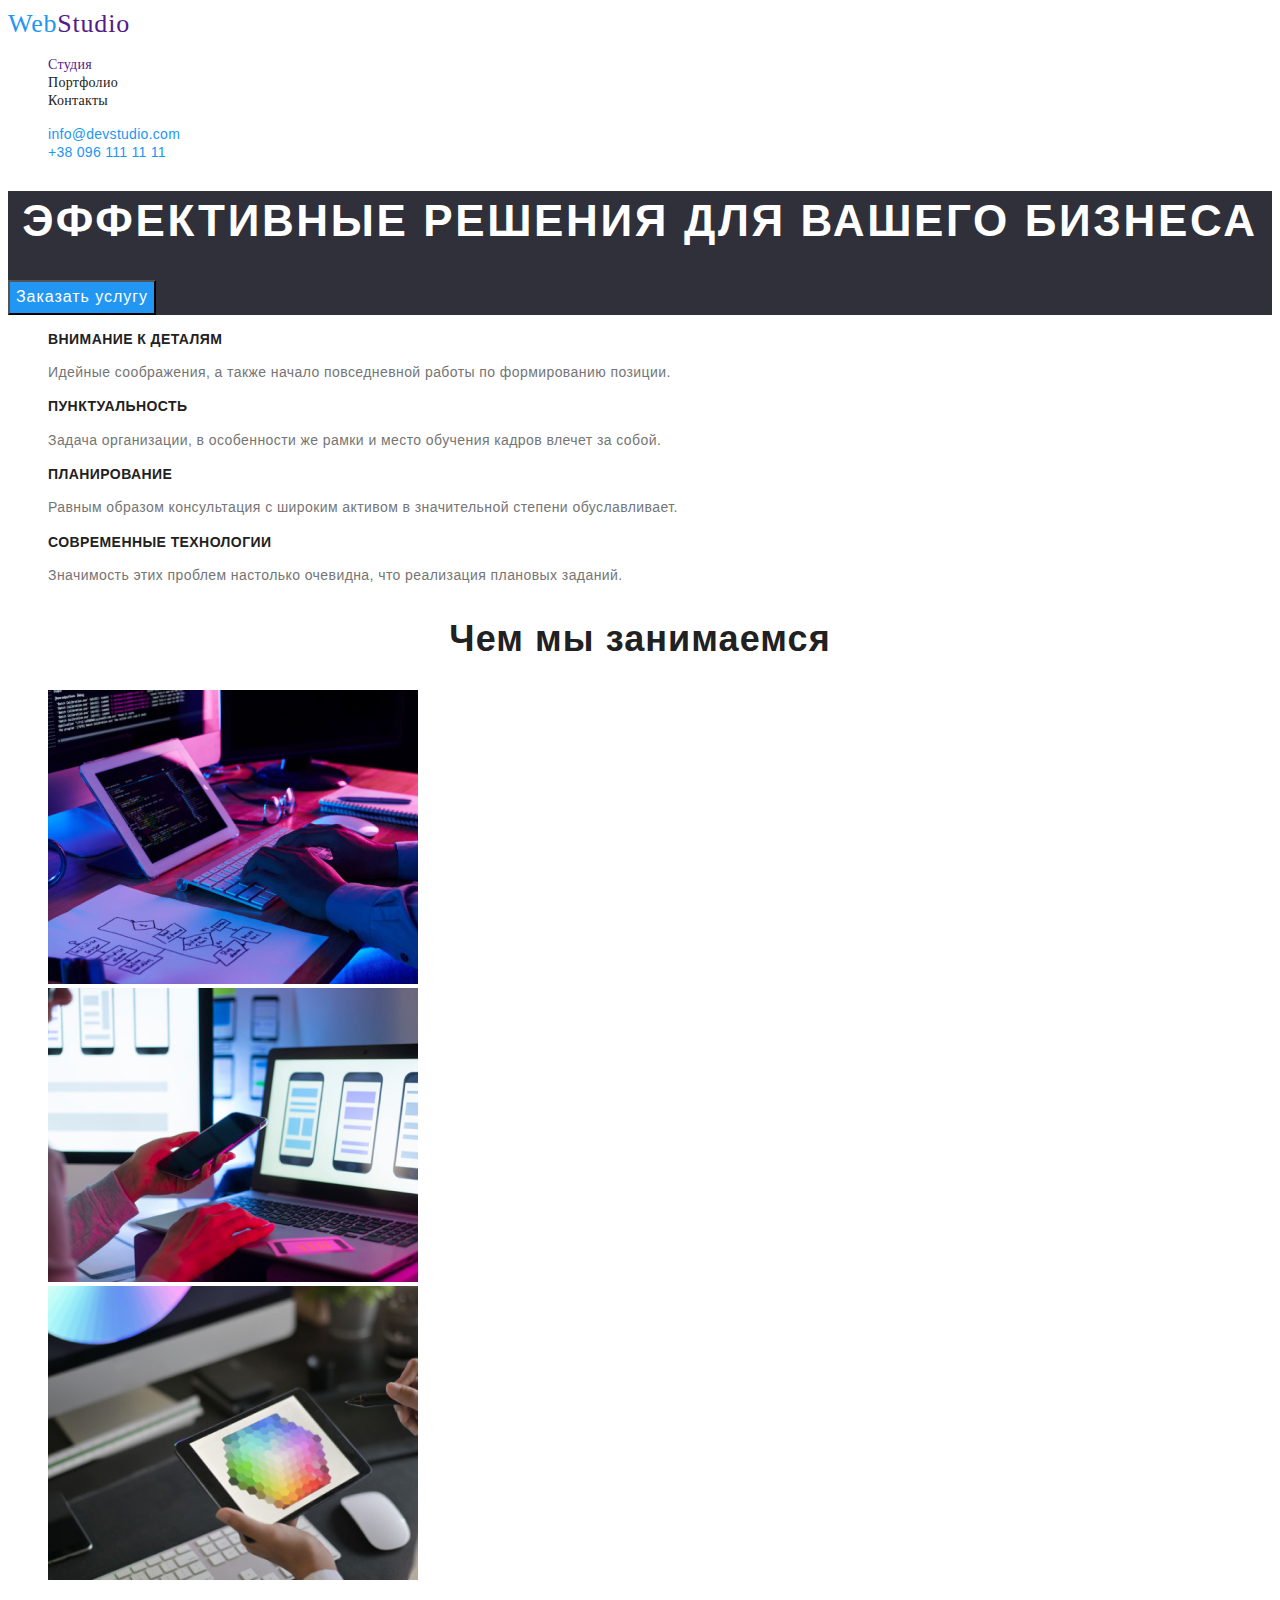
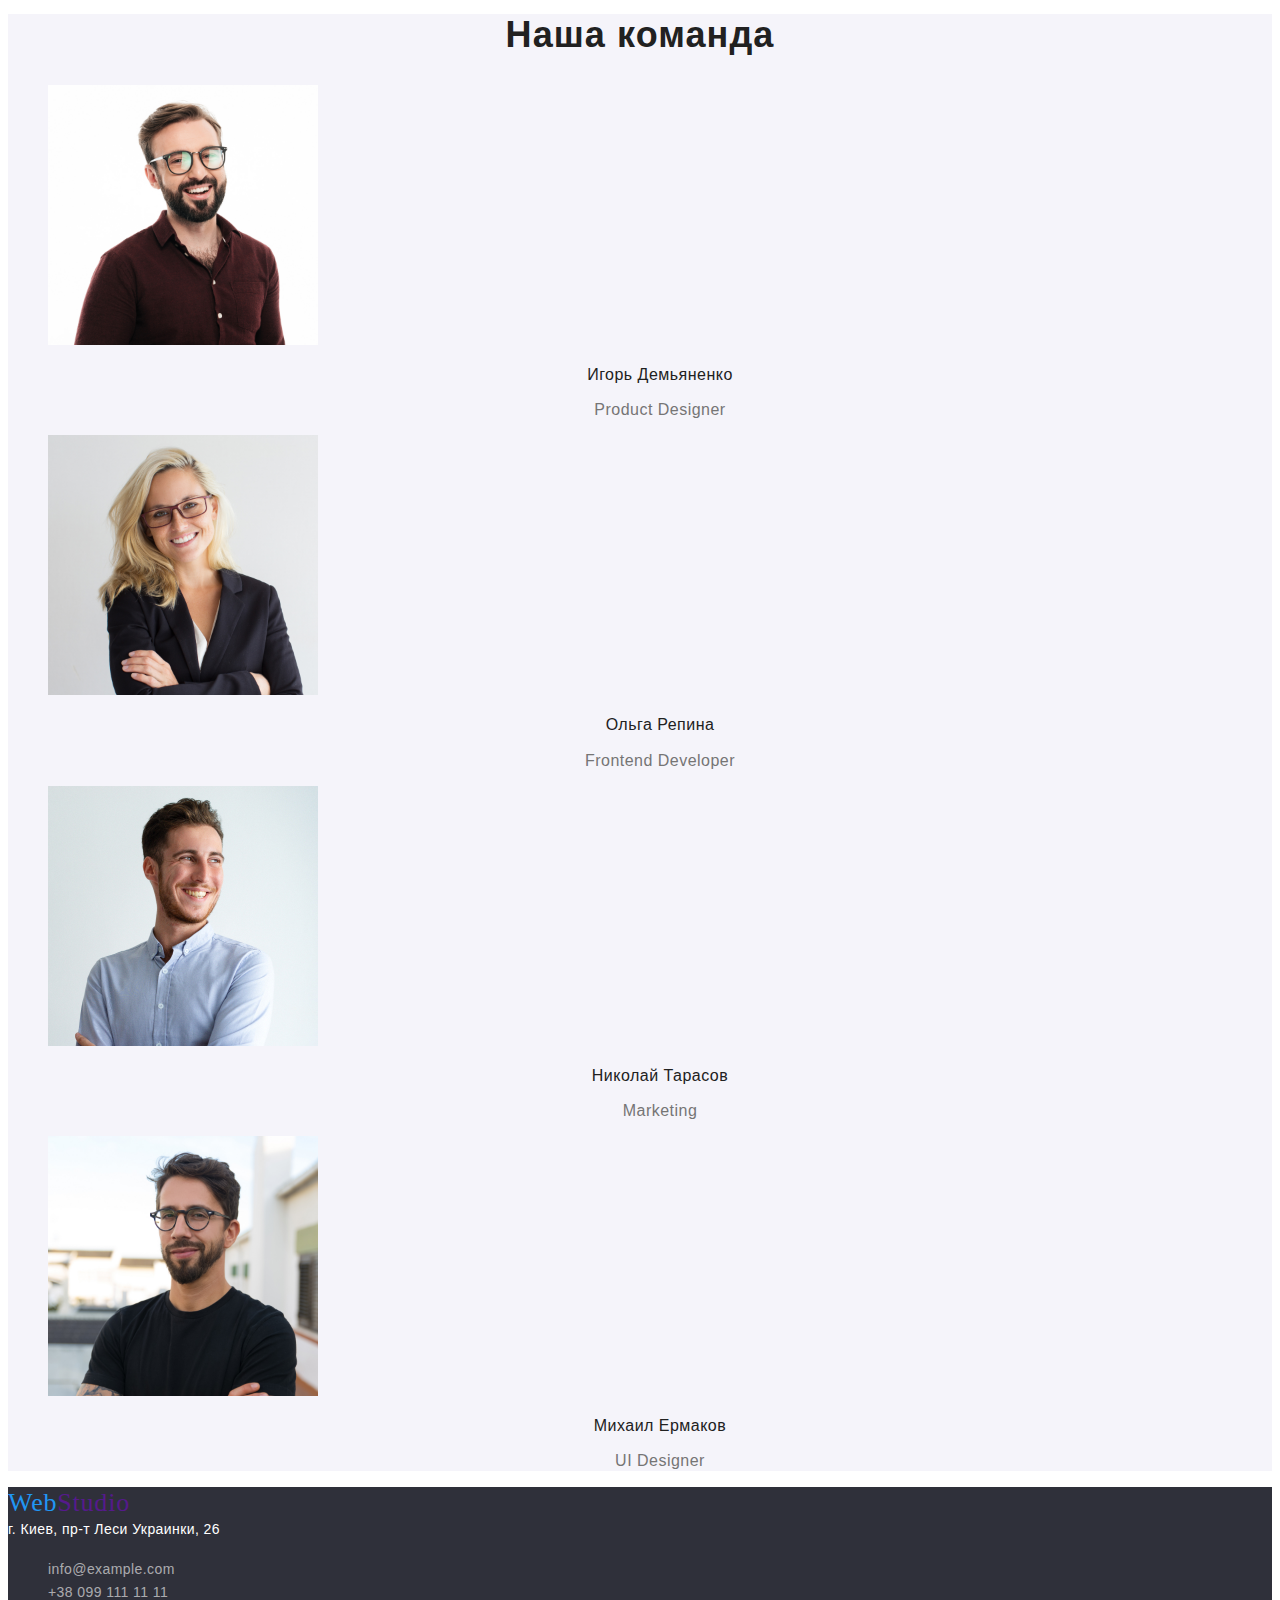
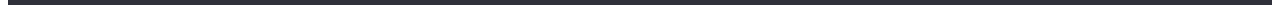
==== commit 6b11a308: "доработал" ====
--- a/index.html
+++ b/index.html
@@ -5,8 +5,7 @@
     <meta http-equiv="X-UA-Compatible" content="IE=edge">
     <meta name="viewport" content="width=device-width, initial-scale=1.0">
     <title>Document</title>
-    <link href="https://fonts.google.com/share?selection.family=Raleway:wght@700%7CRoboto:wght@400;500;700;900"
-          rel="stylesheet"/>
+    <link href="https: //fonts.googleapis.com/css2?family= Raleway:wght@700 & family = Roboto:wght@400;500;700;900 & display=swap" rel="stylesheet">
     <link rel="stylesheet" href="./css/styles.css"/>
 </head>
 <body>
--- a/css/styles.css
+++ b/css/styles.css
@@ -14,7 +14,7 @@
 }
 body{
     background-color:var(--main-background-color);
-    font-family:Roboto, sans-serif;
+    font-family: Roboto, sans-serif;
     
 }
 
@@ -28,6 +28,10 @@
 
 .logo-web{
     color:var(--link-color);
+}
+
+a{
+    text-decoration :none;
 }
 
 /* site-nav */
@@ -68,7 +72,7 @@
 }
 .contact-nav .link:hover,
 .contact-nav .link:focus{
-    color:var(--heading-main-color);
+    color:var(--primary-text-color);
 }
 
 /* hero */
@@ -96,6 +100,7 @@
     cursor: pointer;
 
 }
+
 /* qualities and skills */
 .details-title{
     color:var(--heading-main-color);
@@ -243,6 +248,7 @@
     font-size: 14px;
     line-height: 1.7;
     letter-spacing: 0.03em;
+    font-style:normal;
 }
 .footer-contact-link{
     color:var(--footer-contact-color);
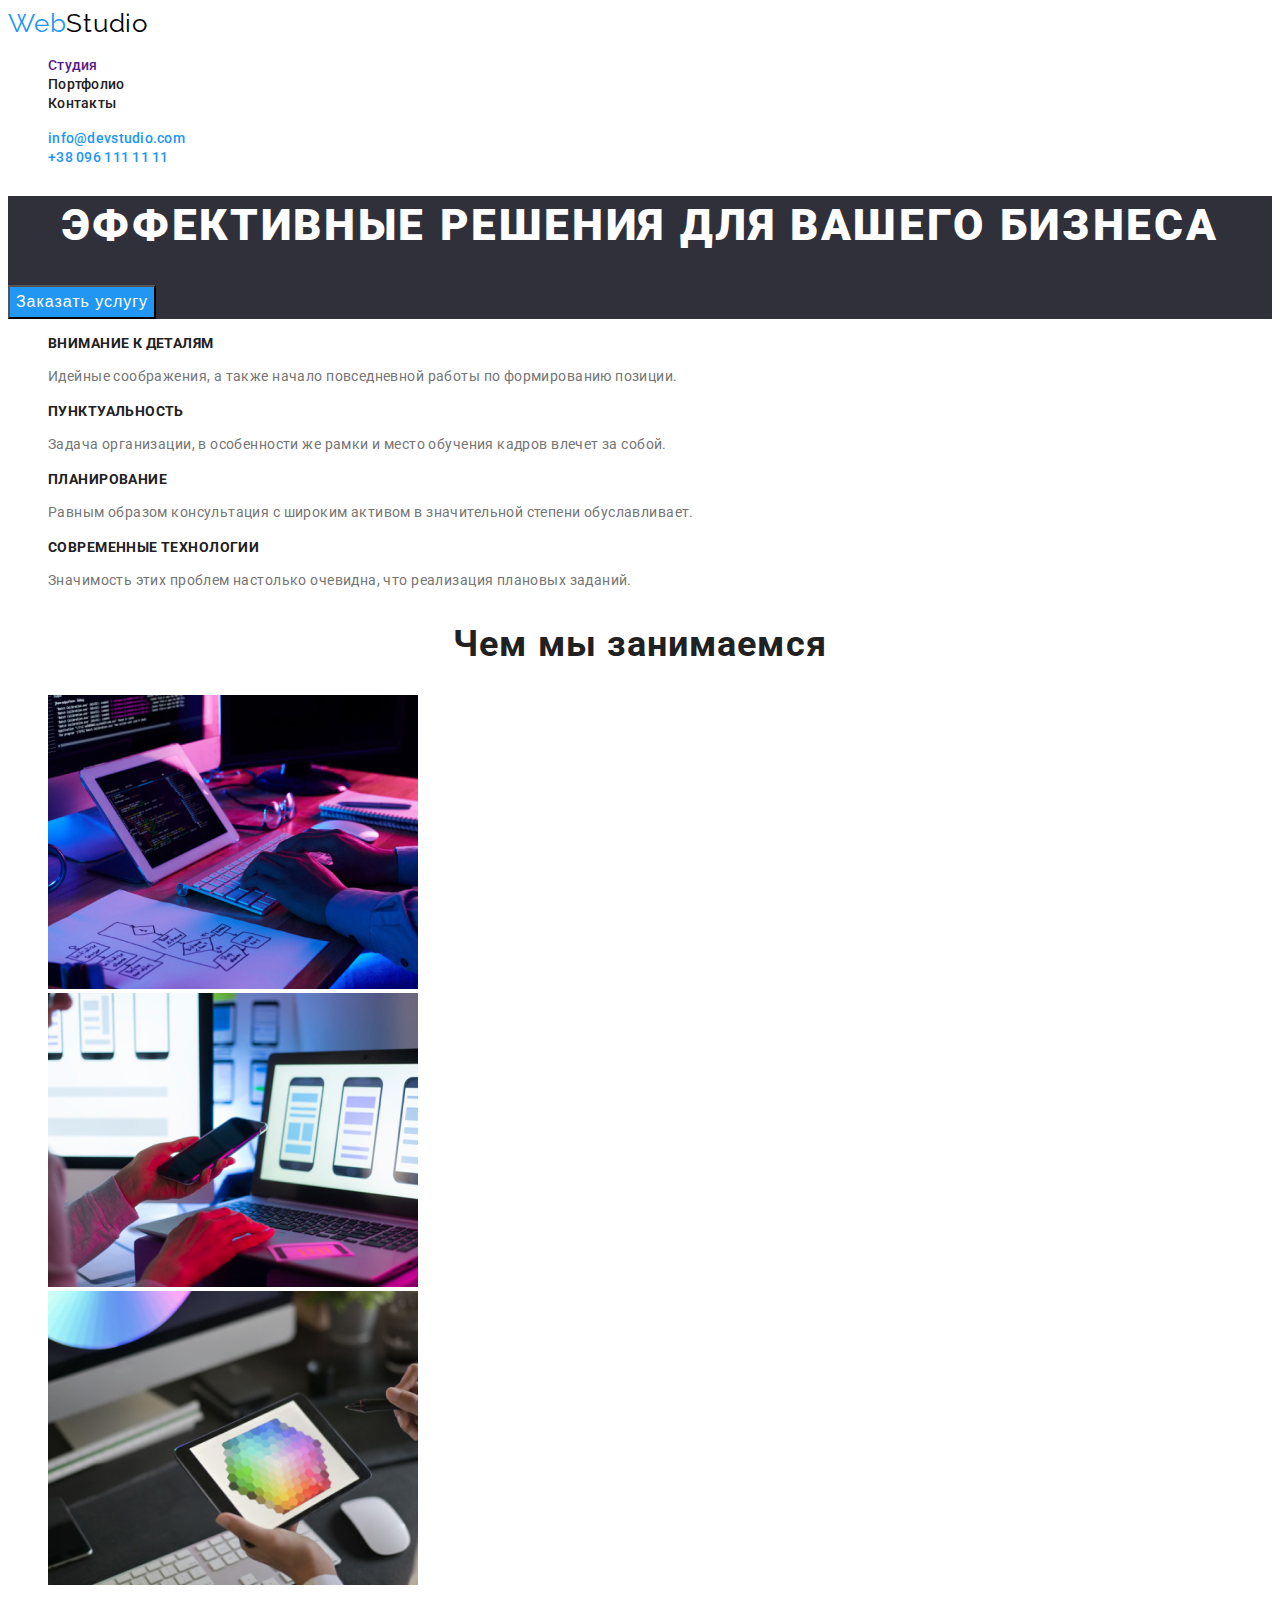
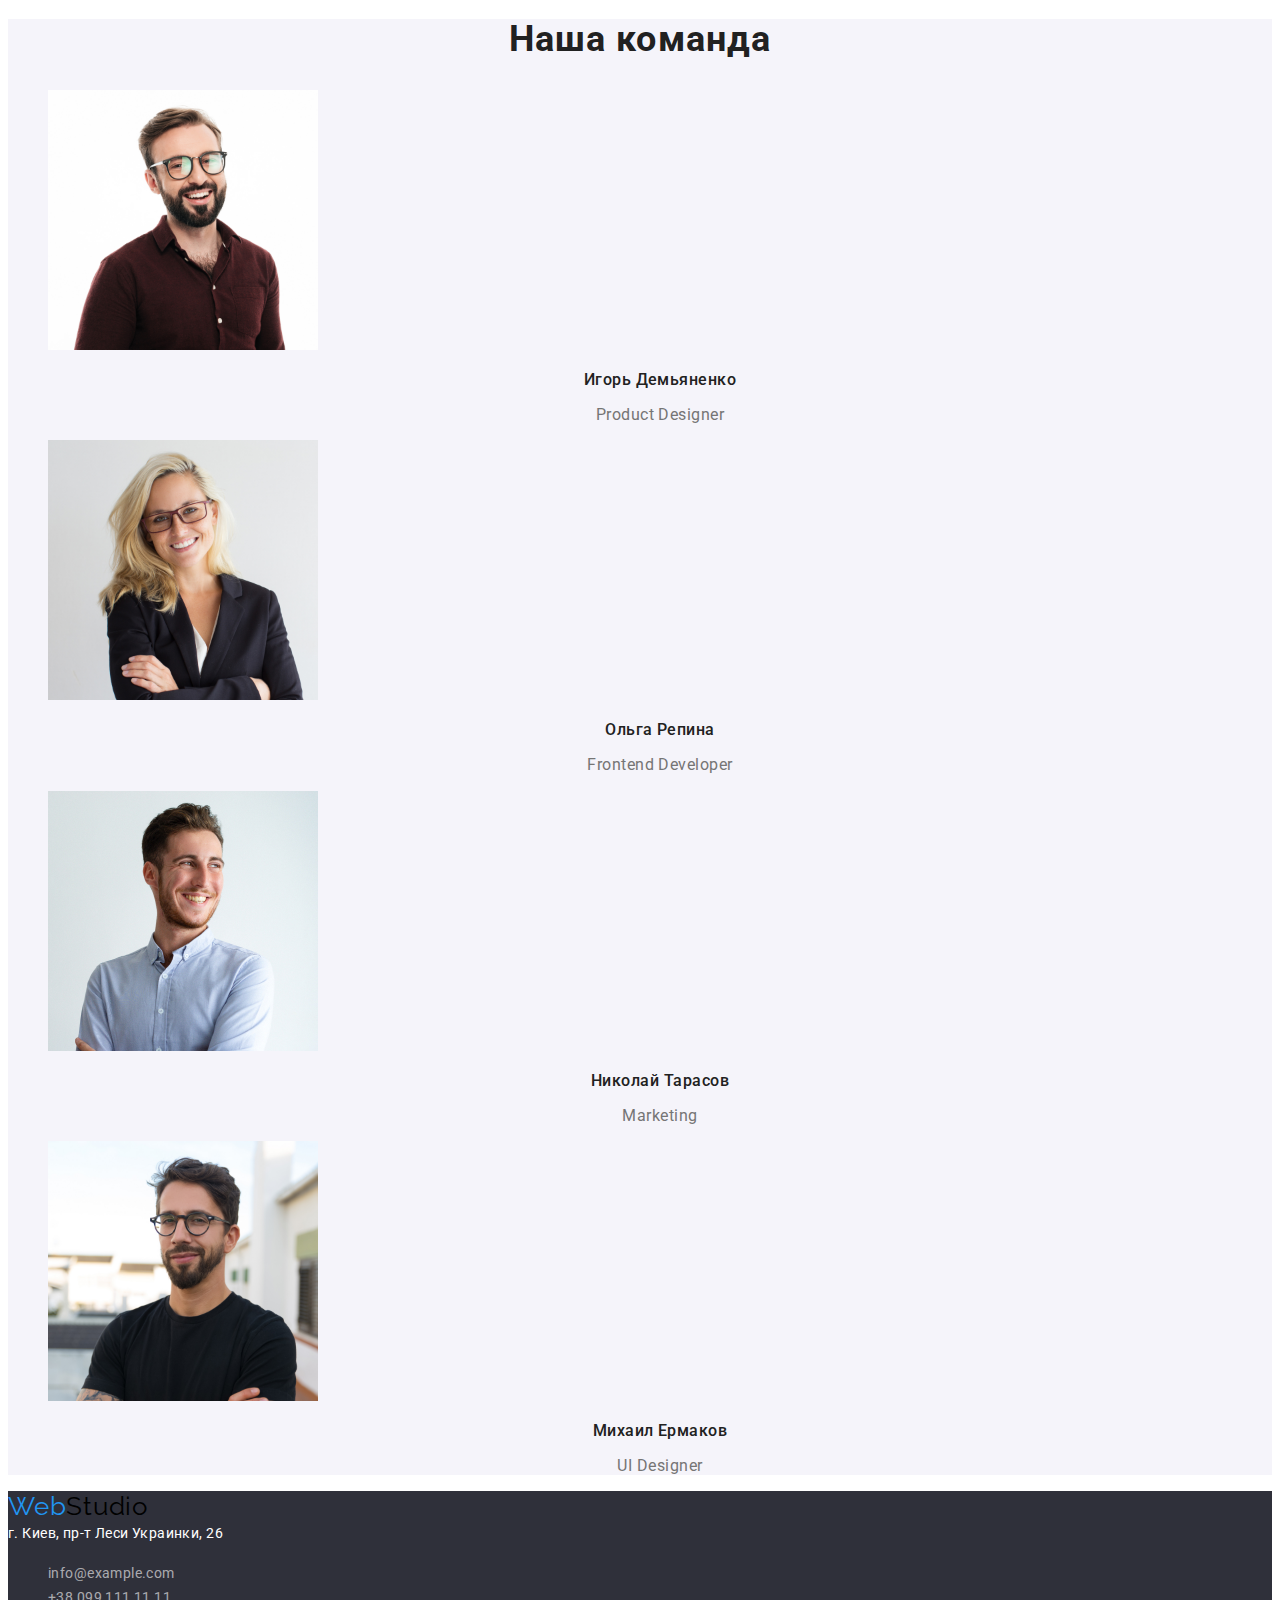
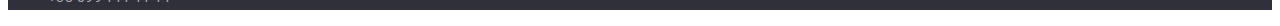
==== commit 918cb305: "доработка2,0" ====
--- a/index.html
+++ b/index.html
@@ -5,7 +5,11 @@
     <meta http-equiv="X-UA-Compatible" content="IE=edge">
     <meta name="viewport" content="width=device-width, initial-scale=1.0">
     <title>Document</title>
-    <link href="https: //fonts.googleapis.com/css2?family= Raleway:wght@700 & family = Roboto:wght@400;500;700;900 & display=swap" rel="stylesheet">
+    <!-- шрифты -->
+    <link rel="preconnect" href="https://fonts.googleapis.com">
+    <link rel="preconnect" href="https://fonts.gstatic.com" crossorigin>
+    <link href="https://fonts.googleapis.com/css2?family=Raleway:wght@700&family=Roboto:wght@400;500;700;900&display=swap" rel="stylesheet">
+    <!-- стили  -->
     <link rel="stylesheet" href="./css/styles.css"/>
 </head>
 <body>
--- a/css/styles.css
+++ b/css/styles.css
@@ -6,6 +6,7 @@
     --heading-main-color:#212121;
     --link-color:#2196f3;
     --footer-contact-color:rgba(255, 255, 255, 0.6);
+    --accent-color:#000000;
 }
 
 
@@ -24,6 +25,7 @@
     font-size: 26px;
     line-height:1.2;
     letter-spacing: 0.03em;
+    color: var(--accent-color);
 }
 
 .logo-web{
@@ -37,7 +39,6 @@
 /* site-nav */
 .site-nav .link{
    color:var(--heading-main-color);
-   font-family: Roboto;
    font-weight: 500;
    font-size: 14px;
    line-height: 1.15;
@@ -52,7 +53,6 @@
     
 }
 .link-current{
-    font-family: Roboto;
     font-weight: 500;
     font-size: 14px;
     line-height: 1.15;
